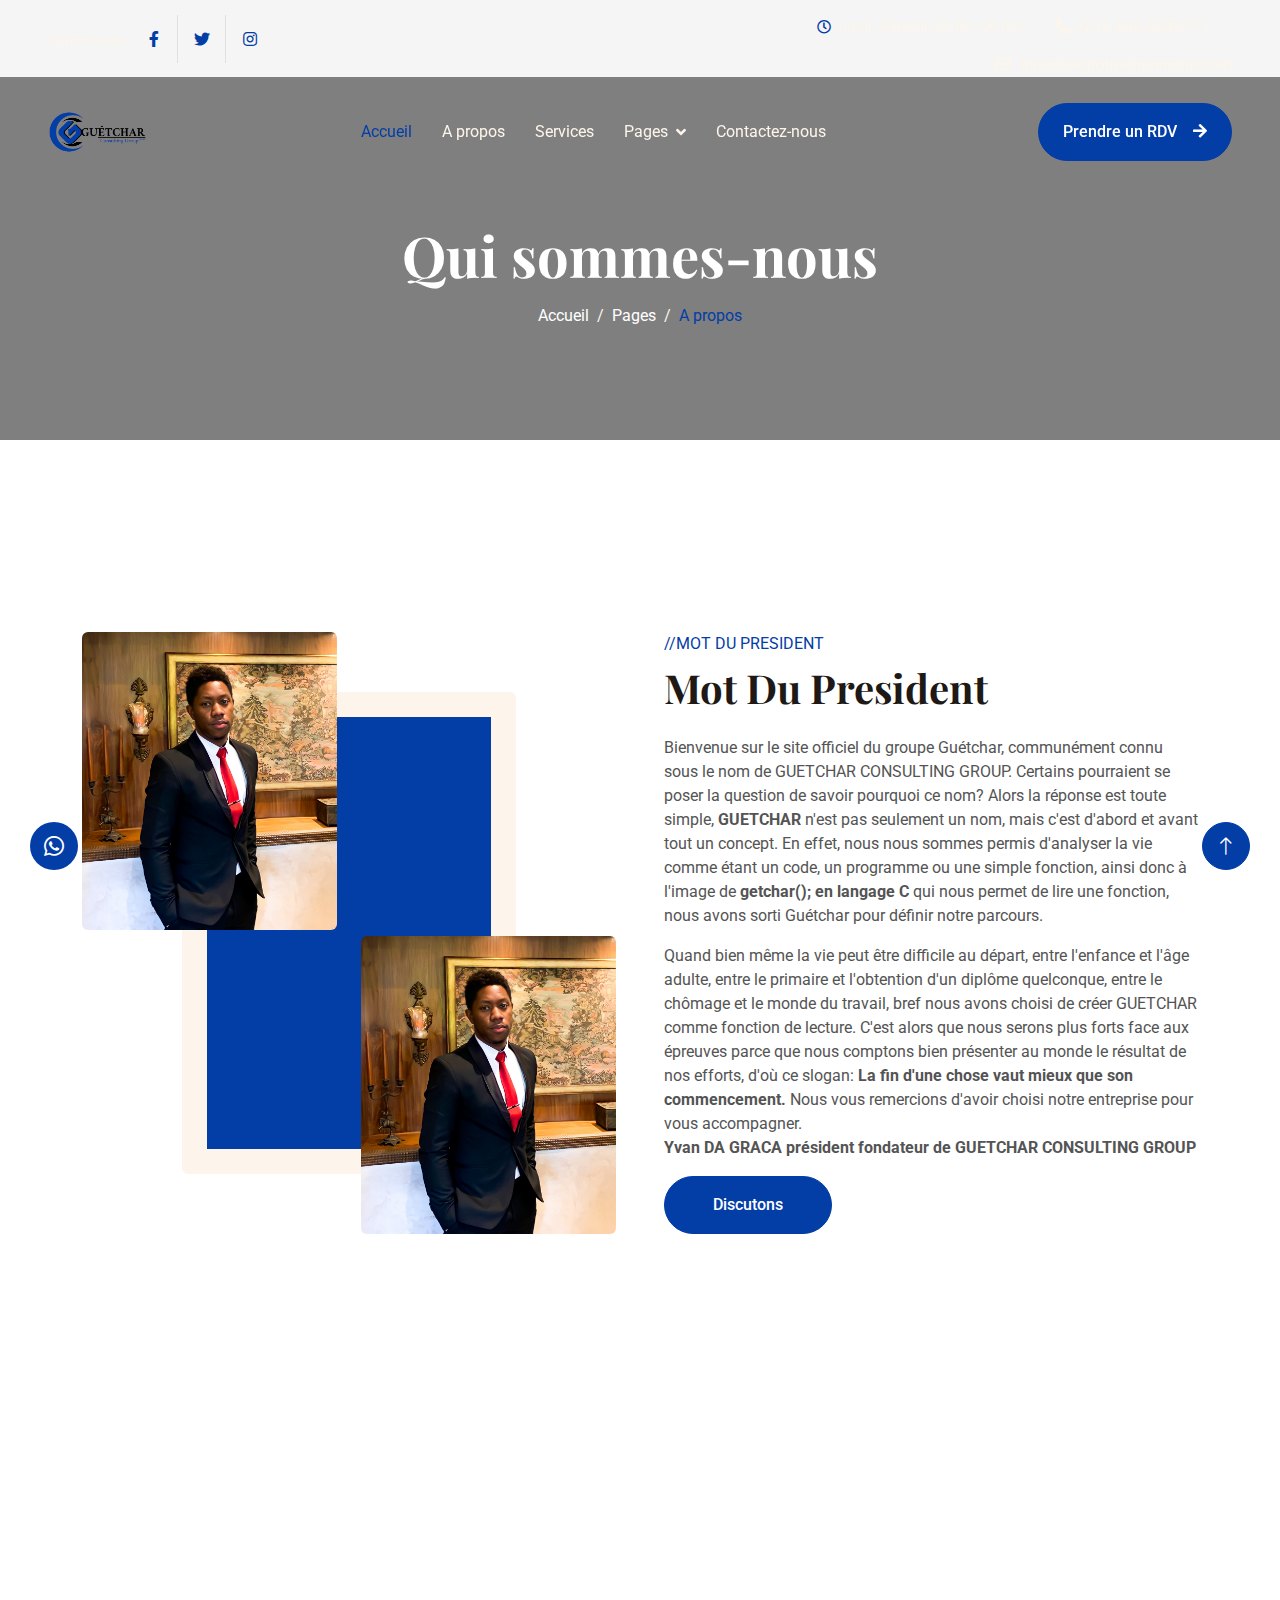
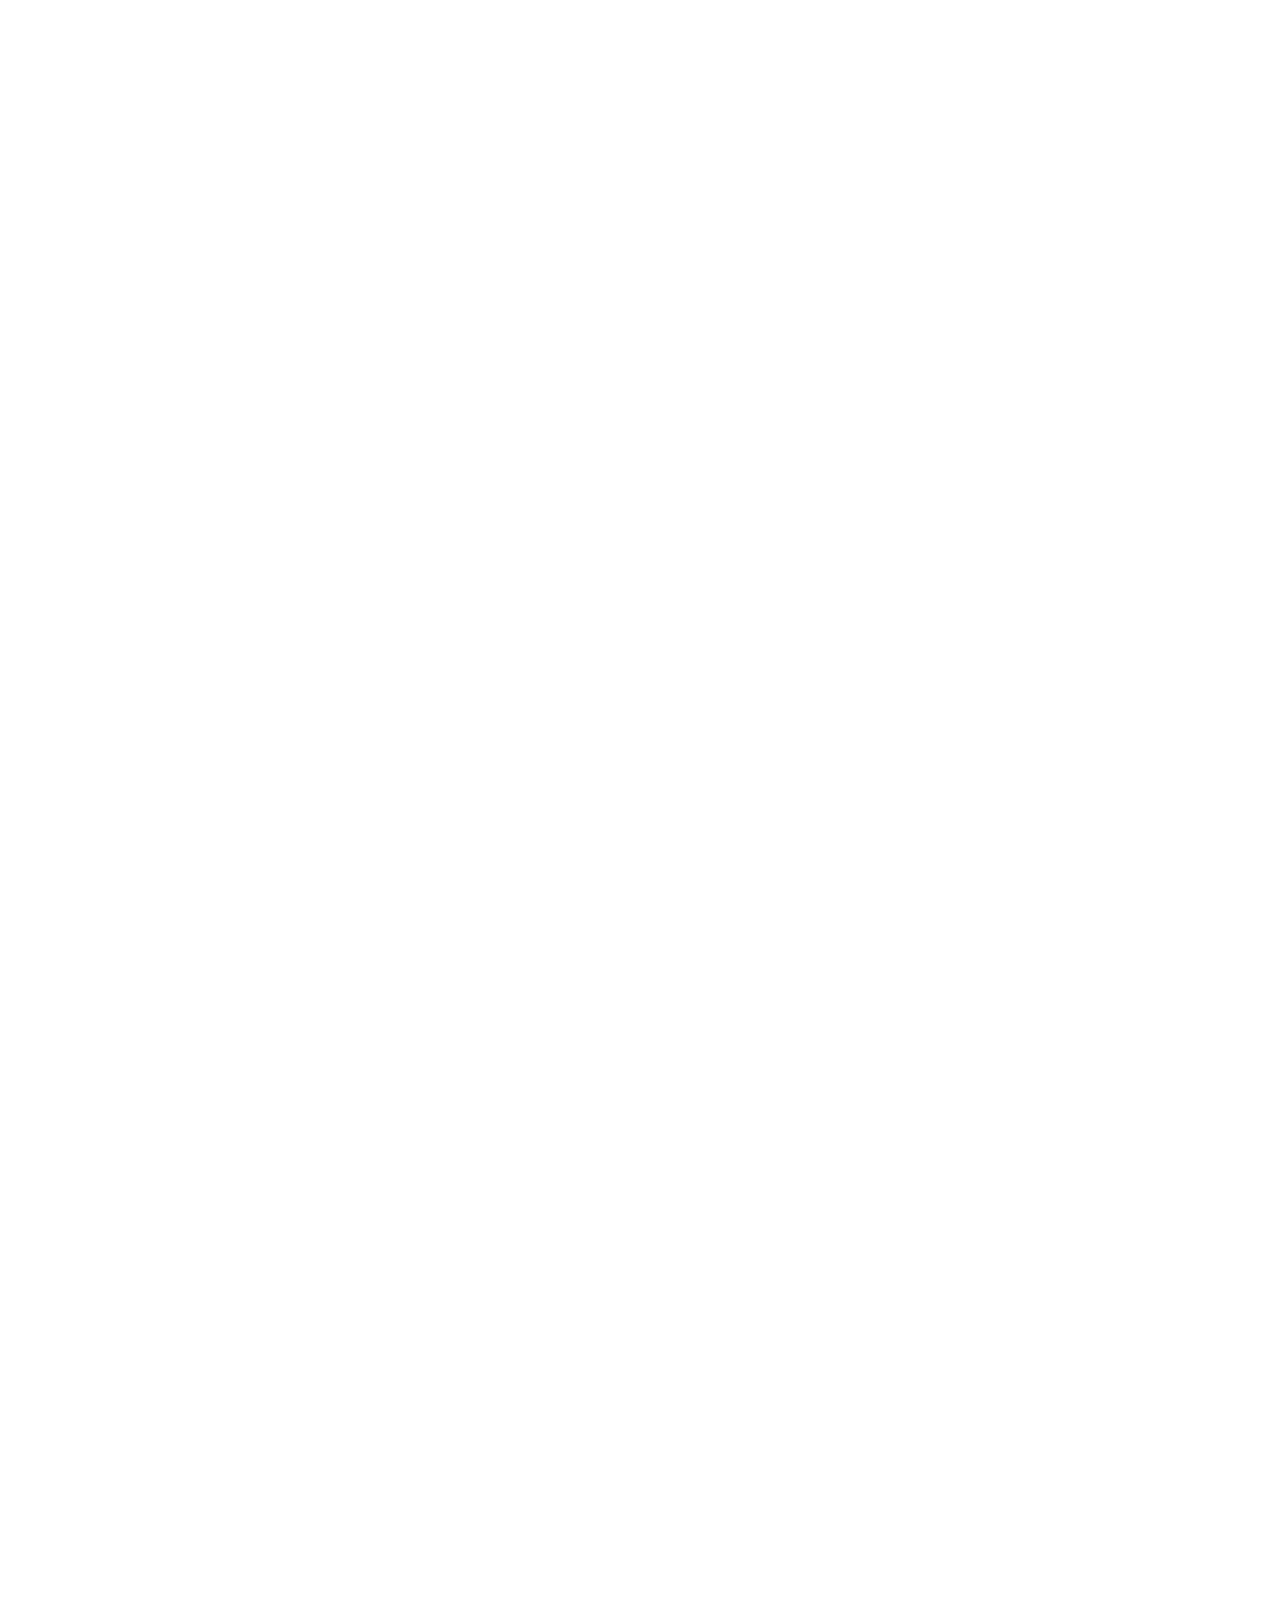
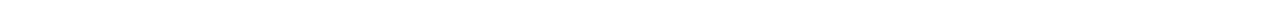
==== about.html @ 026460f1 "modifying11" ====
<!DOCTYPE html>
<html lang="en">

<head>
    <meta charset="utf-8">
    <title>Guétchar Consulting Group</title>
    <meta content="width=device-width, initial-scale=1.0" name="viewport">
    <meta content="Guétchar Consulting Group" name="keywords">
    <meta content="Guétchar Consulting Group" name="description">

    <!-- Favicon -->
    <link href="img/favicon.png" rel="icon">

    <!-- Google Web Fonts -->
    <link rel="preconnect" href="https://fonts.googleapis.com">
    <link rel="preconnect" href="https://fonts.gstatic.com" crossorigin>
    <link
        href="https://fonts.googleapis.com/css2?family=Roboto:wght@400;500&family=Playfair+Display:wght@600;700&display=swap"
        rel="stylesheet">

    <!-- Icon Font Stylesheet -->
    <link href="https://cdnjs.cloudflare.com/ajax/libs/font-awesome/5.10.0/css/all.min.css" rel="stylesheet">
    <link href="https://cdn.jsdelivr.net/npm/bootstrap-icons@1.4.1/font/bootstrap-icons.css" rel="stylesheet">

    <!-- Libraries Stylesheet -->
    <link href="lib/animate/animate.min.css" rel="stylesheet">
    <link href="lib/owlcarousel/assets/owl.carousel.min.css" rel="stylesheet">

    <!-- Customized Bootstrap Stylesheet -->
    <link href="css/bootstrap.min.css" rel="stylesheet">

    <!-- Template Stylesheet -->
    <link href="css/style.css" rel="stylesheet">
</head>

<body>

    <!-- Spinner Start -->
    <div id="spinner"
        class="show bg-white position-fixed translate-middle w-100 vh-100 top-50 start-50 d-flex align-items-center justify-content-center">
        <div class="spinner-grow text-primary" role="status"></div>
    </div>
    <!-- Spinner End -->


    <!-- Topbar Start -->
    <div class="container-fluid top-bar bg-dark text-light px-0 wow fadeIn" data-wow-delay="0.1s">
        <div class="row gx-0 align-items-center d-none d-lg-flex">

            <div class="col-lg-5 px-5 text-start">
                <small>Suivez-nous:</small>
                <div class="h-100 d-inline-flex align-items-center">
                    <a class="btn-lg-square text-primary border-end rounded-0" href=""><i
                            class="fab fa-facebook-f"></i></a>
                    <a class="btn-lg-square text-primary border-end rounded-0" href=""><i
                            class="fab fa-twitter"></i></a>
                    <a class="btn-lg-square text-primary pe-0" href=""><i class="fab fa-instagram"></i></a>
                </div>
            </div>

            <div class="col-lg-7 px-5 text-end">
                <div class="h-100 d-inline-flex align-items-center py-3 me-4">
                    <small class="far fa-clock text-primary me-1 text-light "></small>
                    <small class="me-1">Lundi - Samedi : 06.00 - 00.00 |</small>
                </div>

                <div class="h-100 d-inline-flex align-items-center me-4">
                    <a class="text-light text-decoration-none" href="tel:+212
                    660-523877 "><i class="fa fa-phone-alt me-1"></i>+212
                        660-523877 |</a>
                </div>
                <div class="h-100 d-inline-flex align-items-center">
                    <a class="text-light text-decoration-none"
                        href="mailto:guetchargroup@guetchar.com?subject =Demande d'info"><i
                            class="far fa-envelope me-2"></i>guetchargroup@guetchar.com</a>
                </div>
            </div>
        </div>
    </div>
    <!-- Topbar End -->


    <!-- Navbar Start -->
    <nav class="navbar navbar-expand-lg navbar-light fixed-top py-lg-0 px-lg-5 wow fadeIn" data-wow-delay="0.1s">
        <a href="index.html" class="navbar-brand ms-4 ms-lg-0">
            <img src="img/logo.png" alt="" width="100" height="100">
        </a>
        <button type="button" class="navbar-toggler me-4 navbar-toggler-dark" data-bs-toggle="collapse"
            data-bs-target="#navbarCollapse">
            <span class="navbar-toggler-icon  navbar-toggler-icon-dark">
                <svg xmlns="http://www.w3.org/2000/svg" fill="none" viewBox="0 0 24 24" stroke-width="1.5"
                    stroke="currentColor" class="w-6 h-6 text-white">
                    <path stroke-linecap="round" stroke-linejoin="round"
                        d="M3.75 6.75h16.5M3.75 12h16.5m-16.5 5.25h16.5" />
                </svg>

            </span>
        </button>
        <div class="collapse navbar-collapse" id="navbarCollapse">
            <div class="navbar-nav mx-auto p-4 p-lg-0">
                <a href="index.html" class="nav-item nav-link active">Accueil</a>
                <a href="about.html" class="nav-item nav-link">A propos</a>
                <a href="service.html" class="nav-item nav-link">Services</a>
                <div class="nav-item dropdown">
                    <a href="#" class="nav-link dropdown-toggle" data-bs-toggle="dropdown">Pages</a>
                    <div class="dropdown-menu m-0">
                        <a href="team.html" class="dropdown-item">Notre Equipe</a>
                        <a href="testimonial.html" class="dropdown-item">Temoignages</a>
                    </div>
                </div>
                <a href="contact.html" class="nav-item nav-link">Contactez-nous</a>
            </div>
            <div class=" d-none d-lg-flex">
                <div class="ps-3">
                    <a href="" class="btn btn-primary py-3 px-lg-4 rounded-pill d-none d-lg-block">Prendre un RDV<i
                            class="fa fa-arrow-right ms-3"></i></a>
                </div>
            </div>
        </div>
    </nav>
    <!-- Navbar End -->

    <a href="#" class="btn btn-lg btn-primary btn-lg-square rounded-circle  messagebtn "><i
            class="bi bi-whatsapp"></i></a>


    <!-- Page Header Start -->
    <div class="container-fluid page-header py-6 wow fadeIn" data-wow-delay="0.1s">
        <div class="container text-center pt-5 pb-3">
            <h1 class="display-4 text-white animated slideInDown mb-3">Qui sommes-nous</h1>
            <nav aria-label="breadcrumb animated slideInDown">
                <ol class="breadcrumb justify-content-center mb-0">
                    <li class="breadcrumb-item"><a class="text-white" href="#">Accueil</a></li>
                    <li class="breadcrumb-item"><a class="text-white" href="#">Pages</a></li>
                    <li class="breadcrumb-item text-primary active" aria-current="page">A propos</li>
                </ol>
            </nav>
        </div>
    </div>
    <!-- Page Header End -->



    <!-- About Start -->
    <div class="container-xxl py-6">
        <div class="container">
            <div class="row g-5">
                <div class="col-lg-6 wow fadeInUp" data-wow-delay="0.1s">
                    <div class="row img-twice position-relative h-100">
                        <div class="col-6">
                            <img class="img-fluid rounded" src="img/President.png" alt="">
                        </div>
                        <div class="col-6 align-self-end">
                            <img class="img-fluid rounded" src="img/President.png" alt="">
                        </div>
                    </div>
                </div>
                <div class="col-lg-6 wow fadeInUp " data-wow-delay="0.5s">
                    <div class="h-100">
                        <p class="text-primary text-uppercase mb-2">//Mot Du President</p>
                        <h1 class="display-6 mb-4">Mot Du President</h1>
                        <p>
                            Bienvenue sur le site officiel du groupe Guétchar, communément connu sous le nom de GUETCHAR
                            CONSULTING GROUP.

                            Certains pourraient se poser la question de savoir pourquoi ce nom?

                            Alors la réponse est toute simple, <strong>GUETCHAR</strong> n'est pas seulement un nom,
                            mais c'est d'abord
                            et avant tout un concept. En effet, nous nous sommes permis d'analyser la vie comme étant un
                            code, un programme ou une simple fonction, ainsi donc à l'image de <strong> getchar(); en
                                langage C</strong>
                            qui nous permet de lire une fonction, nous avons sorti Guétchar pour définir notre parcours.
                        </p>
                        <p>
                            Quand bien même la vie peut être difficile au départ, entre l'enfance et l'âge adulte, entre
                            le primaire et l'obtention d'un diplôme quelconque, entre le chômage et le monde du travail,
                            bref nous avons choisi de créer GUETCHAR comme fonction de lecture. C'est alors que nous
                            serons plus forts face aux épreuves parce que nous comptons bien présenter au monde le
                            résultat de nos efforts, d'où ce slogan:

                            <strong>La fin d'une chose vaut mieux que son commencement.</strong>

                            Nous vous remercions d'avoir choisi notre entreprise pour vous accompagner. <br>

                            <strong> Yvan DA GRACA président fondateur de GUETCHAR CONSULTING GROUP</strong>
                        </p>
                        <a class="btn btn-primary rounded-pill py-3 px-5" href="">Discutons</a>
                    </div>

                </div>
            </div>
        </div>
    </div>
    </div>
    <!-- About End -->

    <!-- About Start -->
    <div class="container-xxl py-6">
        <div class="container">
            <div class="row g-5">

                <div class="col-lg-6 wow fadeInUp" data-wow-delay="0.5s">
                    <div class="h-100">
                        <p class="text-primary text-uppercase mb-2">// Qui sommes-nous</p>
                        <h1 class="display-6 mb-4">Qui sommes-nous?</h1>
                        <p>
                            Le Groupe GUETCHAR est une société multi service. Avec une organisation rigoureuse et
                            parfaitement coordonnée, il met un ensemble de domaines en relation dans le but de
                            satisfaire le plus grand nombre. Cette Holding, vous propose trois principales branches
                            notamment: l'éducation, le multi média et le e-commerce.
                        </p>
                        <p>
                            Vous découvrirez donc au travers de ce site internet, L'Etudiant Consulting, Guétchar Prod
                            et Guétchar Online. Ce sont ces trois structures qui, actuellement forment GUETCHAR GROUP.
                        </p>

                        <a class="btn btn-primary rounded-pill py-3 px-5" href="">Discutons</a>
                    </div>
                </div>

                <div class="col-lg-6 wow fadeInUp" data-wow-delay="0.1s">
                    <div class="row img-twice position-relative h-100">
                        <div class="col-6">
                            <img class="img-fluid rounded" src="img/about_poster.jpg" alt="">
                        </div>
                        <div class="col-6 align-self-end">
                            <img class="img-fluid rounded" src="img/about_poster.jpg" alt="">
                        </div>
                    </div>
                </div>
            </div>
        </div>
    </div>
    <!-- About End -->



    <!-- Team Start -->
    <div class="container-xxl py-6">
        <div class="container">
            <div class="text-center mx-auto mb-5 wow fadeInUp" data-wow-delay="0.1s" style="max-width: 500px;">
                <p class="text-primary text-uppercase mb-2">// Notre Equipe</p>
                <h1 class="display-6 mb-4">We're Super Professional At Our Skills</h1>
            </div>
            <div class="row g-4">
                <div class="col-lg-3 col-md-6 wow fadeInUp" data-wow-delay="0.1s">
                    <div class="team-item text-center rounded overflow-hidden">
                        <img class="img-fluid" src="img/team-1.jpg" alt="">
                        <div class="team-text">
                            <div class="team-title">
                                <h5>Yvan DA GRACA</h5>
                                <span>President</span>
                            </div>
                            <div class="team-social">
                                <a class="btn btn-square btn-light rounded-circle" href=""><i
                                        class="fab fa-facebook-f"></i></a>
                                <a class="btn btn-square btn-light rounded-circle" href=""><i
                                        class="fab fa-twitter"></i></a>
                                <a class="btn btn-square btn-light rounded-circle" href=""><i
                                        class="fab fa-instagram"></i></a>
                            </div>
                        </div>
                    </div>
                </div>
                <div class="col-lg-3 col-md-6 wow fadeInUp" data-wow-delay="0.3s">
                    <div class="team-item text-center rounded overflow-hidden">
                        <img class="img-fluid" src="img/team-2.jpg" alt="">
                        <div class="team-text">
                            <div class="team-title">
                                <h5>Fran BECCA</h5>
                                <span>Designation</span>
                            </div>
                            <div class="team-social">
                                <a class="btn btn-square btn-light rounded-circle" href=""><i
                                        class="fab fa-facebook-f"></i></a>
                                <a class="btn btn-square btn-light rounded-circle" href=""><i
                                        class="fab fa-twitter"></i></a>
                                <a class="btn btn-square btn-light rounded-circle" href=""><i
                                        class="fab fa-instagram"></i></a>
                            </div>
                        </div>
                    </div>
                </div>
                <div class="col-lg-3 col-md-6 wow fadeInUp" data-wow-delay="0.5s">
                    <div class="team-item text-center rounded overflow-hidden">
                        <img class="img-fluid" src="img/team-3.jpg" alt="">
                        <div class="team-text">
                            <div class="team-title">
                                <h5>Fael Obouka</h5>
                                <span>Designation</span>
                            </div>
                            <div class="team-social">
                                <a class="btn btn-square btn-light rounded-circle" href=""><i
                                        class="fab fa-facebook-f"></i></a>
                                <a class="btn btn-square btn-light rounded-circle" href=""><i
                                        class="fab fa-twitter"></i></a>
                                <a class="btn btn-square btn-light rounded-circle" href=""><i
                                        class="fab fa-instagram"></i></a>
                            </div>
                        </div>
                    </div>
                </div>
                <div class="col-lg-3 col-md-6 wow fadeInUp" data-wow-delay="0.7s">
                    <div class="team-item text-center rounded overflow-hidden">
                        <img class="img-fluid" src="img/team-4.jpg" alt="">
                        <div class="team-text">
                            <div class="team-title">
                                <h5>Yolande DA GRACA</h5>
                                <span>Designation</span>
                            </div>
                            <div class="team-social">
                                <a class="btn btn-square btn-light rounded-circle" href=""><i
                                        class="fab fa-facebook-f"></i></a>
                                <a class="btn btn-square btn-light rounded-circle" href=""><i
                                        class="fab fa-twitter"></i></a>
                                <a class="btn btn-square btn-light rounded-circle" href=""><i
                                        class="fab fa-instagram"></i></a>
                            </div>
                        </div>
                    </div>
                </div>
            </div>
        </div>
    </div>
    <!-- Team End -->





    <!-- Footer Start -->
    <div class="container-fluid bg-secondary text-light footer my-6 mb-0 py-5 wow fadeIn" data-wow-delay="0.1s">
        <div class="container py-5">
            <div class="row g-5">
                <div class="col-lg-4 col-md-6">
                    <h4 class="text-light mb-4">Adresse Du Bureau</h4>
                    <p class="mb-2"><i class="fa fa-map-marker-alt me-3"></i>N°42 6EME ETG BUREAUX ACHRAF AV ABDELKRIM
                        BENJELLOUN ,FES 30000, MAROC
                    </p>
                    <p class="mb-2"><i class="fa fa-phone-alt me-3"></i>+212
                        660-523877 </p>
                    <p class="mb-2"><i class="fa fa-envelope me-3"></i>guetchargroup@guetchar.com</p>
                    <div class="d-flex pt-2">
                        <a class="btn btn-square btn-outline-light rounded-circle me-1"
                            href="https://twitter.com/GuetcharGroup"><i class="fab fa-twitter"></i></a>
                        <a class="btn btn-square btn-outline-light rounded-circle me-1"
                            href="https://www.facebook.com/LEtudiant.Consulting"><i class="fab fa-facebook-f"></i></a>
                        <a class="btn btn-square btn-outline-light rounded-circle me-1" href=""><i
                                class="fab fab fa-instagram"></i></a>
                    </div>
                </div>
                <div class="col-lg-3 col-md-6">
                    <h4 class="text-light mb-4">ACCES RAPIDE</h4>
                    <a class="btn btn-link" href="about.html">Qui sommes-nous?</a>
                    <a class="btn btn-link" href="">Nos Services</a>
                    <a class="btn btn-link" href="">Terms & Condition</a>
                    <a class="btn btn-link" href="">Support</a>
                </div>

                <div class="col-lg-5 col-md-6">
                    <h4 class="text-light mb-4">Localisation</h4>
                    <iframe
                        src="https://www.google.com/maps/embed?pb=!1m14!1m8!1m3!1d13224.679544264092!2d-5.0049212!3d34.039513!3m2!1i1024!2i768!4f13.1!3m3!1m2!1s0x0%3A0xc799c8417635aa17!2sGUETCHAR%20CONSULTING%20GROUP!5e0!3m2!1sen!2sfr!4v1667337904764!5m2!1sen!2sfr"
                        width="320" height="170" style="border:0;" allowfullscreen="" loading="lazy"
                        referrerpolicy="no-referrer-when-downgrade"></iframe>

                </div>
            </div>
        </div>
    </div>
    <!-- Footer End -->



    <!-- Copyright Start -->
    <div class="container-fluid copyright text-light py-4 wow fadeIn" data-wow-delay="0.1s">
        <div class="container">
            <div class="row">
                <div class="col-md-6 text-center text-md-start mb-3 mb-md-0">
                    &copy; <a href="#">Guetchar.com</a>, All Right Reserved.
                </div>
                <div class="col-md-6 text-center text-md-end">

                    Designed By <a href="https://wa.me/212627694932">Sam</a>

                </div>
            </div>
        </div>
    </div>
    <!-- Copyright End -->




    <!-- Back to Top -->
    <a href="#" class="btn btn-lg btn-primary btn-lg-square rounded-circle back-to-top"><i
            class="bi bi-arrow-up"></i></a>


    <!-- JavaScript Libraries -->
    <script src="https://code.jquery.com/jquery-3.4.1.min.js"></script>
    <script src="https://cdn.jsdelivr.net/npm/bootstrap@5.0.0/dist/js/bootstrap.bundle.min.js"></script>
    <script src="lib/wow/wow.min.js"></script>
    <script src="lib/easing/easing.min.js"></script>
    <script src="lib/waypoints/waypoints.min.js"></script>
    <script src="lib/counterup/counterup.min.js"></script>
    <script src="lib/owlcarousel/owl.carousel.min.js"></script>

    <!-- Template Javascript -->
    <script src="js/main.js"></script>
</body>

</html>
---- css/style.css ----
/********** Template CSS **********/
:root {
    --primary: #033da6;
    --secondary: #1E1916;;
    --light: #FDF5EB;
    --dark: #545454;
}

h4,
h5,
h6,
.h4,
.h5,
.h6 {
    font-weight: 600 !important;
}

.py-6 {
    padding-top: 6rem;
    padding-bottom: 6rem;
}

.my-6 {
    margin-top: 6rem;
    margin-bottom: 6rem;
}

.back-to-top {
    position: fixed;
    display: none;
    right: 30px;
    bottom: 30px;
    z-index: 99;
}


.messagebtn {
    position: fixed;
    display: none;
    left: 30px;
    bottom: 30px;
    z-index: 99;
    background-color: #25D366;
    border: #FDF5EB;
}



/*** Spinner ***/
#spinner {
    opacity: 0;
    visibility: hidden;
    transition: opacity .5s ease-out, visibility 0s linear .5s;
    z-index: 99999;
}

#spinner.show {
    transition: opacity .5s ease-out, visibility 0s linear 0s;
    visibility: visible;
    opacity: 1;
}


/*** Button ***/
.btn {
    font-weight: 500;
    transition: .5s;
}

.btn.btn-primary {
    color: #FFFFFF;
}

.btn-primary
 {
    color: #000;
    background-color: #033da6;
    border-color: #033da6;
}

.text-primary {
    color: #033da6 !important;
}


.bg-primary {
    background-color: #033da6 !important;
}


.btn-square {
    width: 38px;
    height: 38px;
}

.btn-sm-square {
    width: 32px;
    height: 32px;
}

.btn-lg-square {
    width: 48px;
    height: 48px;
}

.btn-square,
.btn-sm-square,
.btn-lg-square {
    padding: 0;
    display: flex;
    align-items: center;
    justify-content: center;
    font-weight: normal;
}


/*** Navbar ***/
.navbar .dropdown-toggle::after {
    border: none;
    content: "\f107";
    font-family: "Font Awesome 5 Free";
    font-weight: 900;
    vertical-align: middle;
    margin-left: 8px;
}

.navbar .navbar-nav .nav-link {
    padding: 35px 15px;
    color: var(--light);
    outline: none;
}

.navbar .navbar-nav .nav-link:hover,
.navbar .navbar-nav .nav-link.active {
    color: var(--primary);
}

.navbar.fixed-top {
    transition: .5s;
}

@media (max-width: 991.98px) {
    .navbar .navbar-nav {
        margin-top: 10px;
        border-top: 1px solid rgba(255, 255, 255, .3);
        background: var(--dark);
    }

    .navbar .navbar-nav .nav-link {
        padding: 10px 0;
    }
}

@media (min-width: 992px) {
    .navbar .nav-item .dropdown-menu {
        display: block;
        visibility: hidden;
        top: 100%;
        transform: rotateX(-75deg);
        transform-origin: 0% 0%;
        transition: .5s;
        opacity: 0;
    }

    .navbar .nav-item:hover .dropdown-menu {
        transform: rotateX(0deg);
        visibility: visible;
        transition: .5s;
        opacity: 1;
    }
}

.bg-dark {
    background-color: whitesmoke !important;
}


.bg-secondary {
    background-color:#1E1916  !important;
}


/*** Header ***/
.header-carousel .owl-carousel-inner {
    position: absolute;
    width: 100%;
    height: 100%;
    top: 0;
    left: 0;
    display: flex;
    align-items: center;
    background: rgba(0, 0, 0, .5);
}

@media (max-width: 768px) {
    .header-carousel .owl-carousel-item {
        position: relative;
        min-height: 600px;
    }

    .header-carousel .owl-carousel-item img {
        position: absolute;
        width: 100%;
        height: 100%;
        object-fit: cover;
    }

    .header-carousel .owl-carousel-item p {
        font-size: 16px !important;
    }
}

.header-carousel .owl-nav {
    position: relative;
    width: 80px;
    height: 80px;
    margin: -40px auto 0 auto;
    display: flex;
    justify-content: center;
    align-items: center;
}

.header-carousel .owl-nav::before {
    position: absolute;
    content: "";
    width: 100%;
    height: 100%;
    top: 0;
    left: 0;
    background: #FFFFFF;
    transform: rotate(45deg);
}

.header-carousel .owl-nav .owl-prev,
.header-carousel .owl-nav .owl-next {
    position: relative;
    font-size: 40px;
    color: var(--primary);
    transition: .5s;
    z-index: 1;
}

.header-carousel .owl-nav .owl-prev:hover,
.header-carousel .owl-nav .owl-next:hover {
    color: var(--dark);
}

.page-header {
    margin-bottom: 6rem;
    background: linear-gradient(rgba(0, 0, 0, .5), rgba(0, 0, 0, .5)), url(img/1.jpg) center center no-repeat;
    background-size: cover;
}

.breadcrumb-item+.breadcrumb-item::before {
    color: var(--light);
}


/*** Product/Entreprise ***/
.product-item {
    transition: .5s;
}

.product-item:hover {
    background: var(--primary) !important;
}

.product-item:hover * {
    color: var(--light);
}

.product-item:hover .border-primary {
    border-color: var(--light) !important;
}

.product-item .product-overlay {
    position: absolute;
    width: 100%;
    height: 0;
    top: 0;
    left: 0;
    display: flex;
    align-items: center;
    justify-content: center;
    background: rgba(0, 0, 0, .5);
    overflow: hidden;
    opacity: 0;
    transition: .5s;
}

.product-item:hover .product-overlay {
    height: 100%;
    opacity: 1;
}



/*** Facts ***/
.fact-item {
    transition: .5s;
}

.fact-item:hover {
    margin-top: -10px;
    background: #FFFFFF !important;
    box-shadow: 0 0 45px rgba(0, 0, 0, .07);
}


/*** About ***/
.img-twice::before {
    position: absolute;
    content: "";
    width: 60%;
    height: 80%;
    top: 10%;
    left: 20%;
    background: var(--primary);
    border: 25px solid var(--light);
    border-radius: 6px;
    z-index: -1;
}


/*** Product ***/
.product-item {
    transition: .5s;
}

.product-item:hover {
    background: var(--primary) !important;
}

.product-item:hover * {
    color: var(--light);
}

.product-item:hover .border-primary {
    border-color: var(--light) !important;
}

.product-item .product-overlay {
    position: absolute;
    width: 100%;
    height: 0;
    top: 0;
    left: 0;
    display: flex;
    align-items: center;
    justify-content: center;
    background: rgba(0, 0, 0, .5);
    overflow: hidden;
    opacity: 0;
    transition: .5s;
}

.product-item:hover .product-overlay {
    height: 100%;
    opacity: 1;
}


/*** Team ***/
.team-item .team-text {
    position: relative;
    height: 100px;
    overflow: hidden;
}

.team-item .team-title {
    position: absolute;
    width: 100%;
    height: 100%;
    top: 0;
    left: 0;
    display: flex;
    flex-direction: column;
    align-items: center;
    justify-content: center;
    background: var(--light);
    transition: .5s;
}

.team-item:hover .team-title {
    top: -100px;
}

.team-item .team-social {
    position: absolute;
    width: 100%;
    height: 100%;
    top: 100px;
    left: 0;
    display: flex;
    align-items: center;
    justify-content: center;
    background: var(--primary);
    transition: .5s;
}

.team-item .team-social .btn {
    margin: 0 3px;
}

.team-item:hover .team-social {
    top: 0;
}


/*** Testimonial ***/
.testimonial-carousel .owl-item .testimonial-item img {
    width: 60px;
    height: 60px;
}

.testimonial-carousel .owl-item .testimonial-item,
.testimonial-carousel .owl-item .testimonial-item * {
    transition: .5s;
}

.testimonial-carousel .owl-item.center .testimonial-item {
    background: var(--primary) !important;
}

.testimonial-carousel .owl-item.center .testimonial-item * {
    color: #FFFFFF !important;
}

.testimonial-carousel .owl-nav {
    margin-top: 30px;
    display: flex;
    justify-content: center;
}

.testimonial-carousel .owl-nav .owl-prev,
.testimonial-carousel .owl-nav .owl-next {
    margin: 0 12px;
    width: 50px;
    height: 50px;
    display: flex;
    align-items: center;
    justify-content: center;
    border-radius: 50px;
    font-size: 22px;
    color: var(--light);
    background: var(--primary);
    transition: .5s;
}

.testimonial-carousel .owl-nav .owl-prev:hover,
.testimonial-carousel .owl-nav .owl-next:hover {
    color: var(--primary);
    background: var(--dark);
}


/*** Footer ***/
.footer .btn.btn-link {
    display: block;
    margin-bottom: 5px;
    padding: 0;
    text-align: left;
    color: var(--light);
    font-weight: normal;
    text-transform: capitalize;
    transition: .3s;
}

.footer .btn.btn-link::before {
    position: relative;
    content: "\f105";
    font-family: "Font Awesome 5 Free";
    font-weight: 900;
    color: var(--light);
    margin-right: 10px;
}

.footer .btn.btn-link:hover {
    color: var(--primary);
    letter-spacing: 1px;
    box-shadow: none;
}

.copyright {
    background: #111111;
}

.copyright a {
    color: var(--primary);
}

.copyright a:hover {
    color: var(--light);
}

/*.navbar-toggler.me-4 {
    margin-right: 2rem !important;
}*/

.navbar-toggler {
    background-color:var(--primary);
  
}
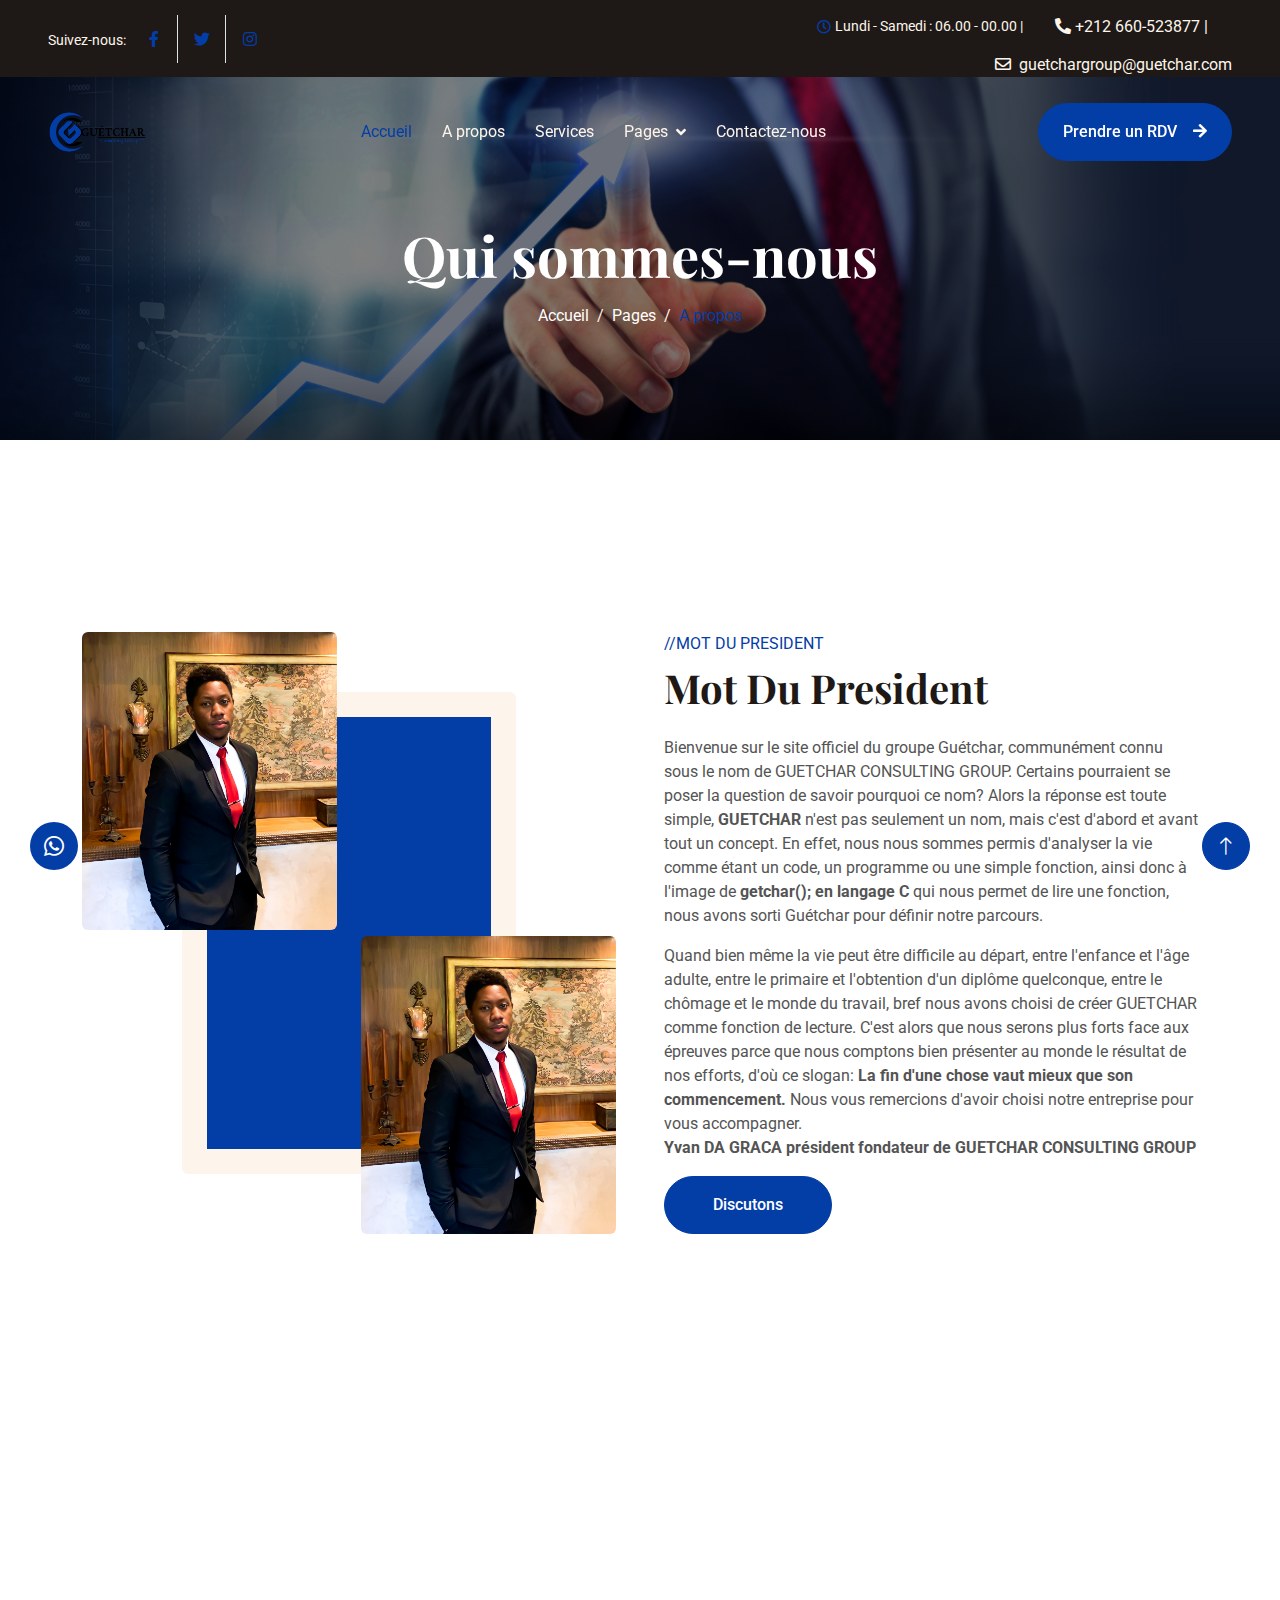
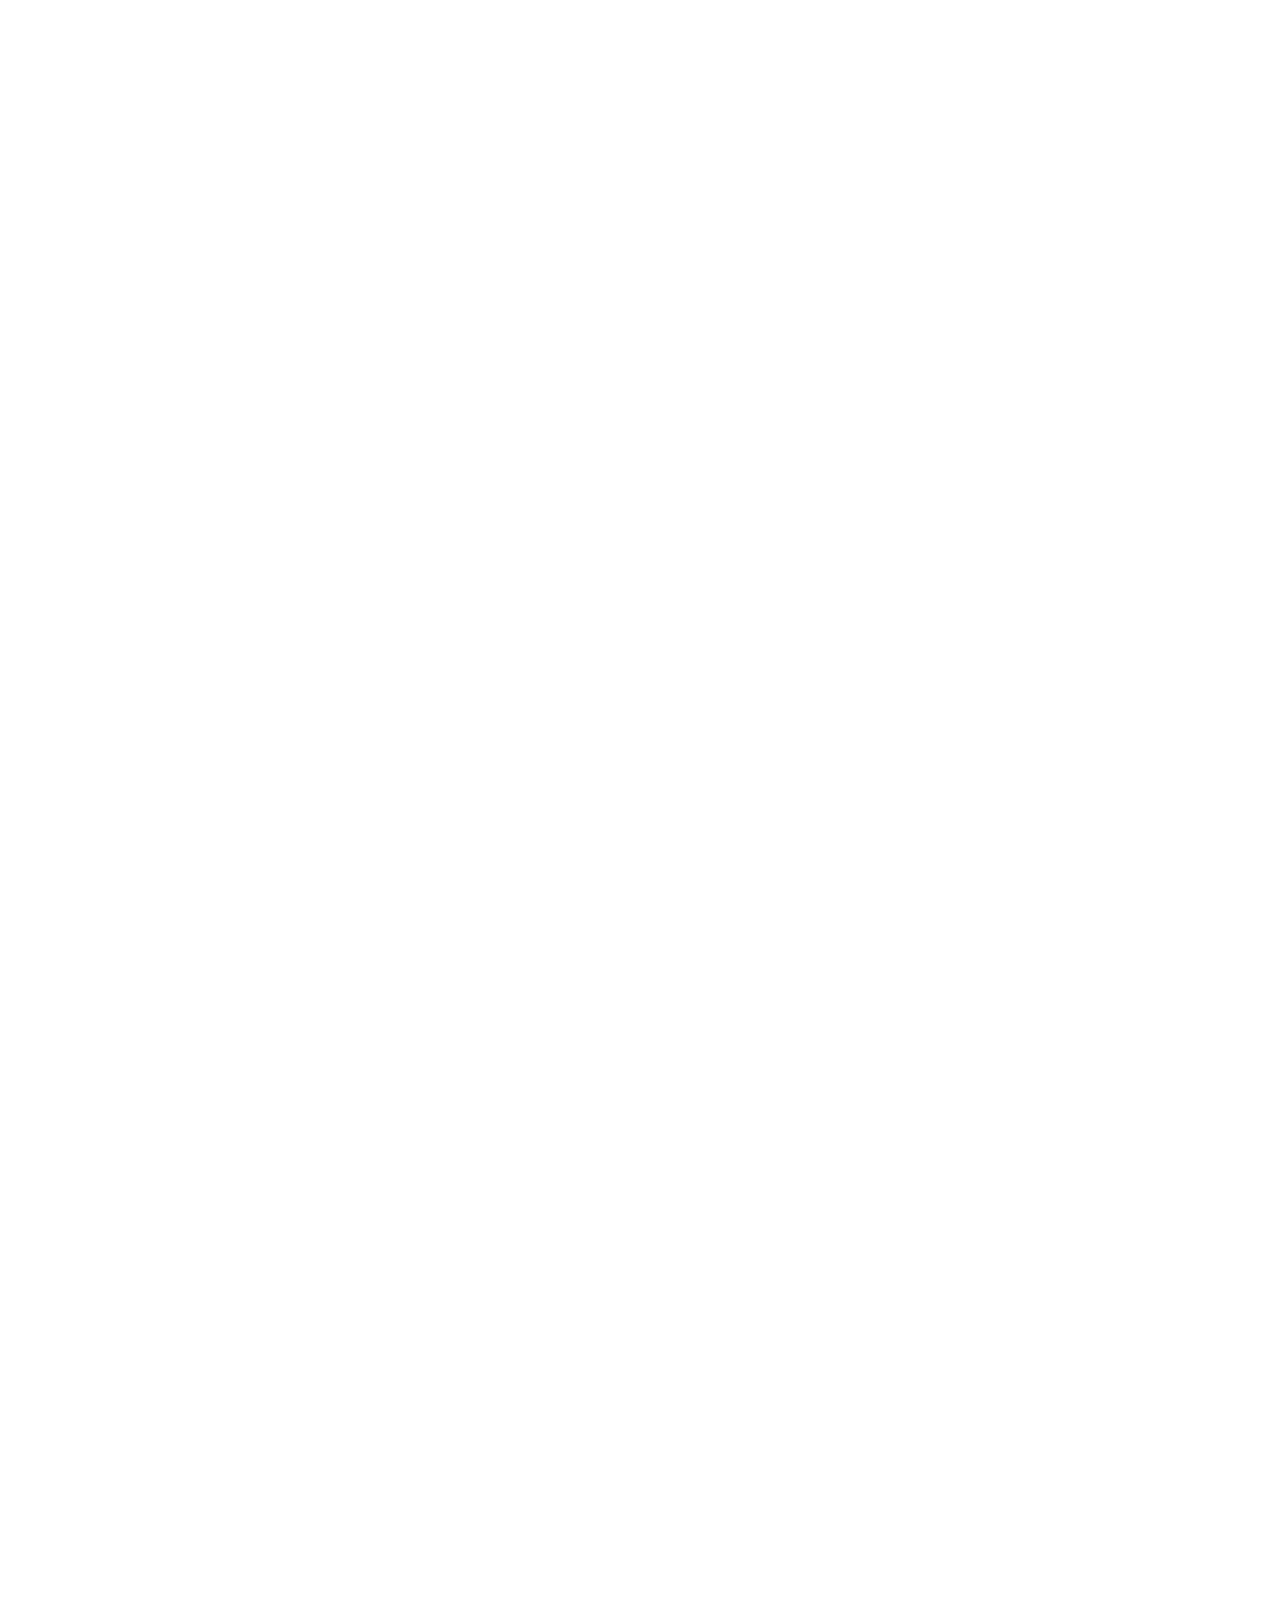
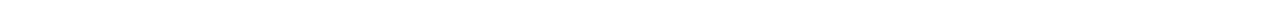
==== commit a4cfdb7b: "modifying nav" ====
--- a/about.html
+++ b/about.html
@@ -44,7 +44,7 @@
 
 
     <!-- Topbar Start -->
-    <div class="container-fluid top-bar bg-dark text-light px-0 wow fadeIn" data-wow-delay="0.1s">
+    <div class="container-fluid top-bar bg-secondary text-light px-0 wow fadeIn" data-wow-delay="0.1s">
         <div class="row gx-0 align-items-center d-none d-lg-flex">
 
             <div class="col-lg-5 px-5 text-start">
--- a/css/style.css
+++ b/css/style.css
@@ -137,18 +137,37 @@
 
 .navbar.fixed-top {
     transition: .5s;
-}
+   
+}
+
+.navbar-dark .navbar-nav .nav-link 
+{
+    font-family: 'Nunito', sans-serif;
+    position: relative;
+    margin-left: 25px;
+    padding: 35px 0;
+    color: #f0f0f0;
+    font-size: 18px;
+    font-weight: 600;
+    outline: none;
+    transition: .5s;
+}
+
+
 
 @media (max-width: 991.98px) {
     .navbar .navbar-nav {
         margin-top: 10px;
         border-top: 1px solid rgba(255, 255, 255, .3);
-        background: var(--dark);
+        background: white;
+      
     }
 
     .navbar .navbar-nav .nav-link {
         padding: 10px 0;
-    }
+        color: #033da6;
+    }
+
 }
 
 @media (min-width: 992px) {
@@ -171,7 +190,8 @@
 }
 
 .bg-dark {
-    background-color: whitesmoke !important;
+   background-color: white !important;
+    color: #000 !important;
 }
 
 
@@ -247,7 +267,7 @@
 
 .page-header {
     margin-bottom: 6rem;
-    background: linear-gradient(rgba(0, 0, 0, .5), rgba(0, 0, 0, .5)), url(img/1.jpg) center center no-repeat;
+    background: linear-gradient(rgba(0, 0, 0, .5), rgba(0, 0, 0, .5)), url(/img/1.jpg) center center no-repeat;
     background-size: cover;
 }
 
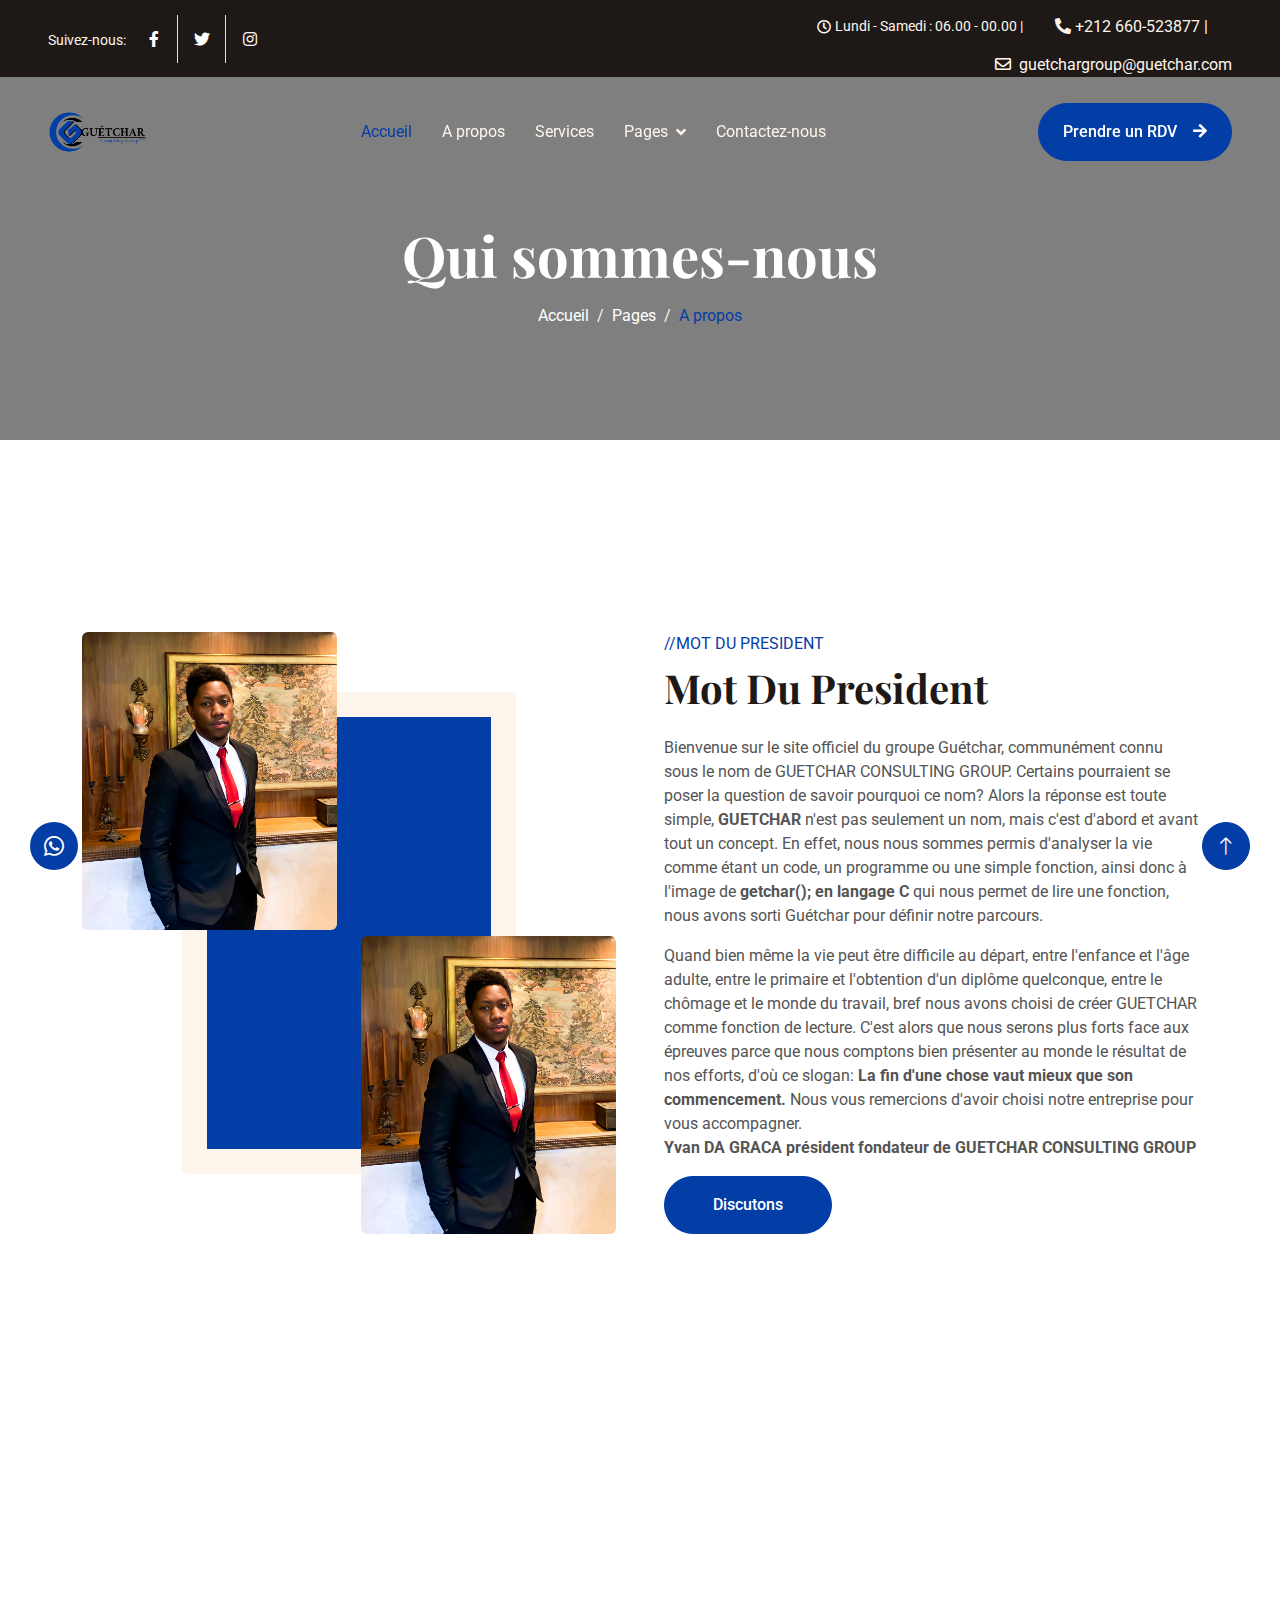
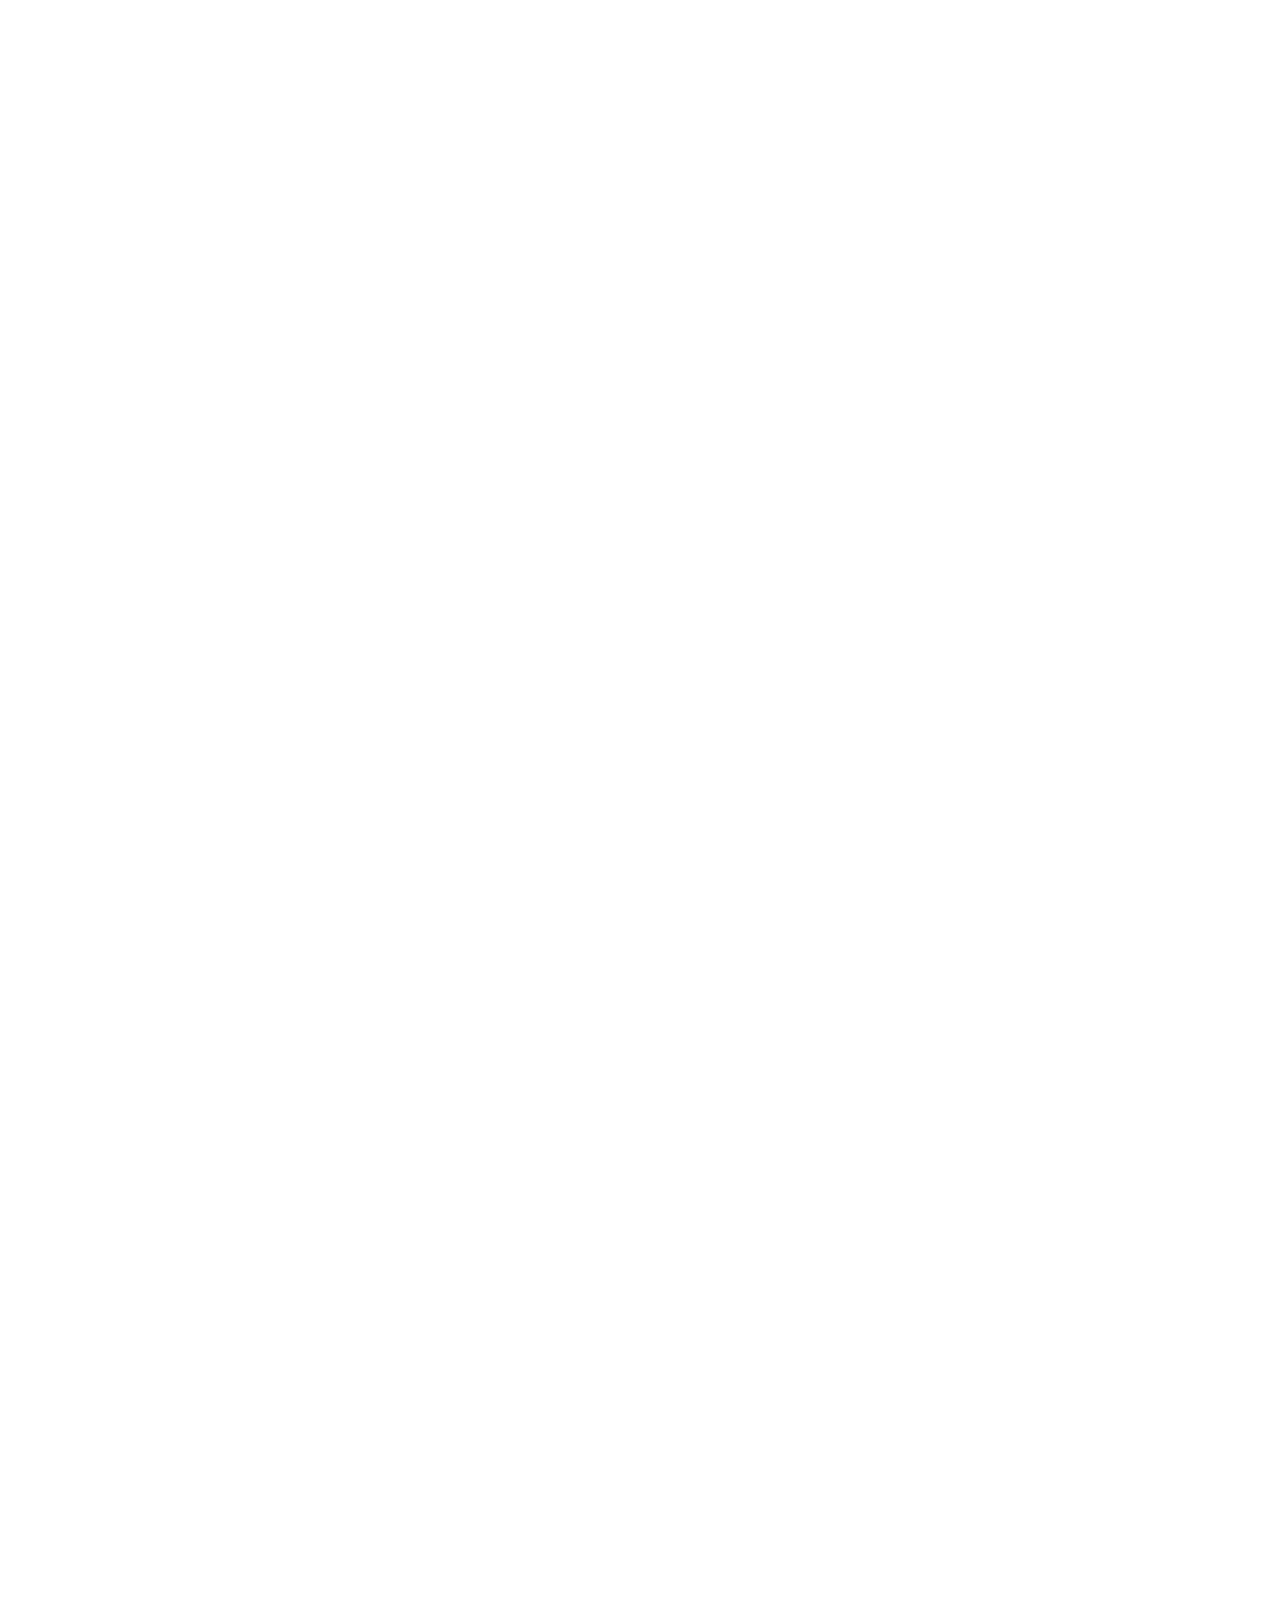
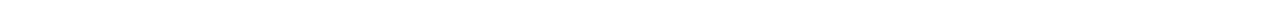
==== commit 6c75ac7f: "done1" ====
--- a/about.html
+++ b/about.html
@@ -50,17 +50,16 @@
             <div class="col-lg-5 px-5 text-start">
                 <small>Suivez-nous:</small>
                 <div class="h-100 d-inline-flex align-items-center">
-                    <a class="btn-lg-square text-primary border-end rounded-0" href=""><i
+                    <a class="btn-lg-square text-white border-end rounded-0" href=""><i
                             class="fab fa-facebook-f"></i></a>
-                    <a class="btn-lg-square text-primary border-end rounded-0" href=""><i
-                            class="fab fa-twitter"></i></a>
-                    <a class="btn-lg-square text-primary pe-0" href=""><i class="fab fa-instagram"></i></a>
+                    <a class="btn-lg-square text-white border-end rounded-0" href=""><i class="fab fa-twitter"></i></a>
+                    <a class="btn-lg-square text-light pe-0" href=""><i class="fab fa-instagram"></i></a>
                 </div>
             </div>
 
             <div class="col-lg-7 px-5 text-end">
                 <div class="h-100 d-inline-flex align-items-center py-3 me-4">
-                    <small class="far fa-clock text-primary me-1 text-light "></small>
+                    <small class="far fa-clock  me-1 text-white "></small>
                     <small class="me-1">Lundi - Samedi : 06.00 - 00.00 |</small>
                 </div>
 
--- a/css/style.css
+++ b/css/style.css
@@ -124,6 +124,8 @@
     margin-left: 8px;
 }
 
+
+
 .navbar .navbar-nav .nav-link {
     padding: 35px 15px;
     color: var(--light);
@@ -132,7 +134,7 @@
 
 .navbar .navbar-nav .nav-link:hover,
 .navbar .navbar-nav .nav-link.active {
-    color: var(--primary);
+    color: var(--primary) !important;
 }
 
 .navbar.fixed-top {
@@ -165,7 +167,7 @@
 
     .navbar .navbar-nav .nav-link {
         padding: 10px 0;
-        color: #033da6;
+        color: #033da6 !important;
     }
 
 }
@@ -267,7 +269,7 @@
 
 .page-header {
     margin-bottom: 6rem;
-    background: linear-gradient(rgba(0, 0, 0, .5), rgba(0, 0, 0, .5)), url(/img/1.jpg) center center no-repeat;
+    background: linear-gradient(rgba(0, 0, 0, .5), rgba(0, 0, 0, .5)), url('img/Banière\ Guétchar\ new\ .svg') center center no-repeat;
     background-size: cover;
 }
 
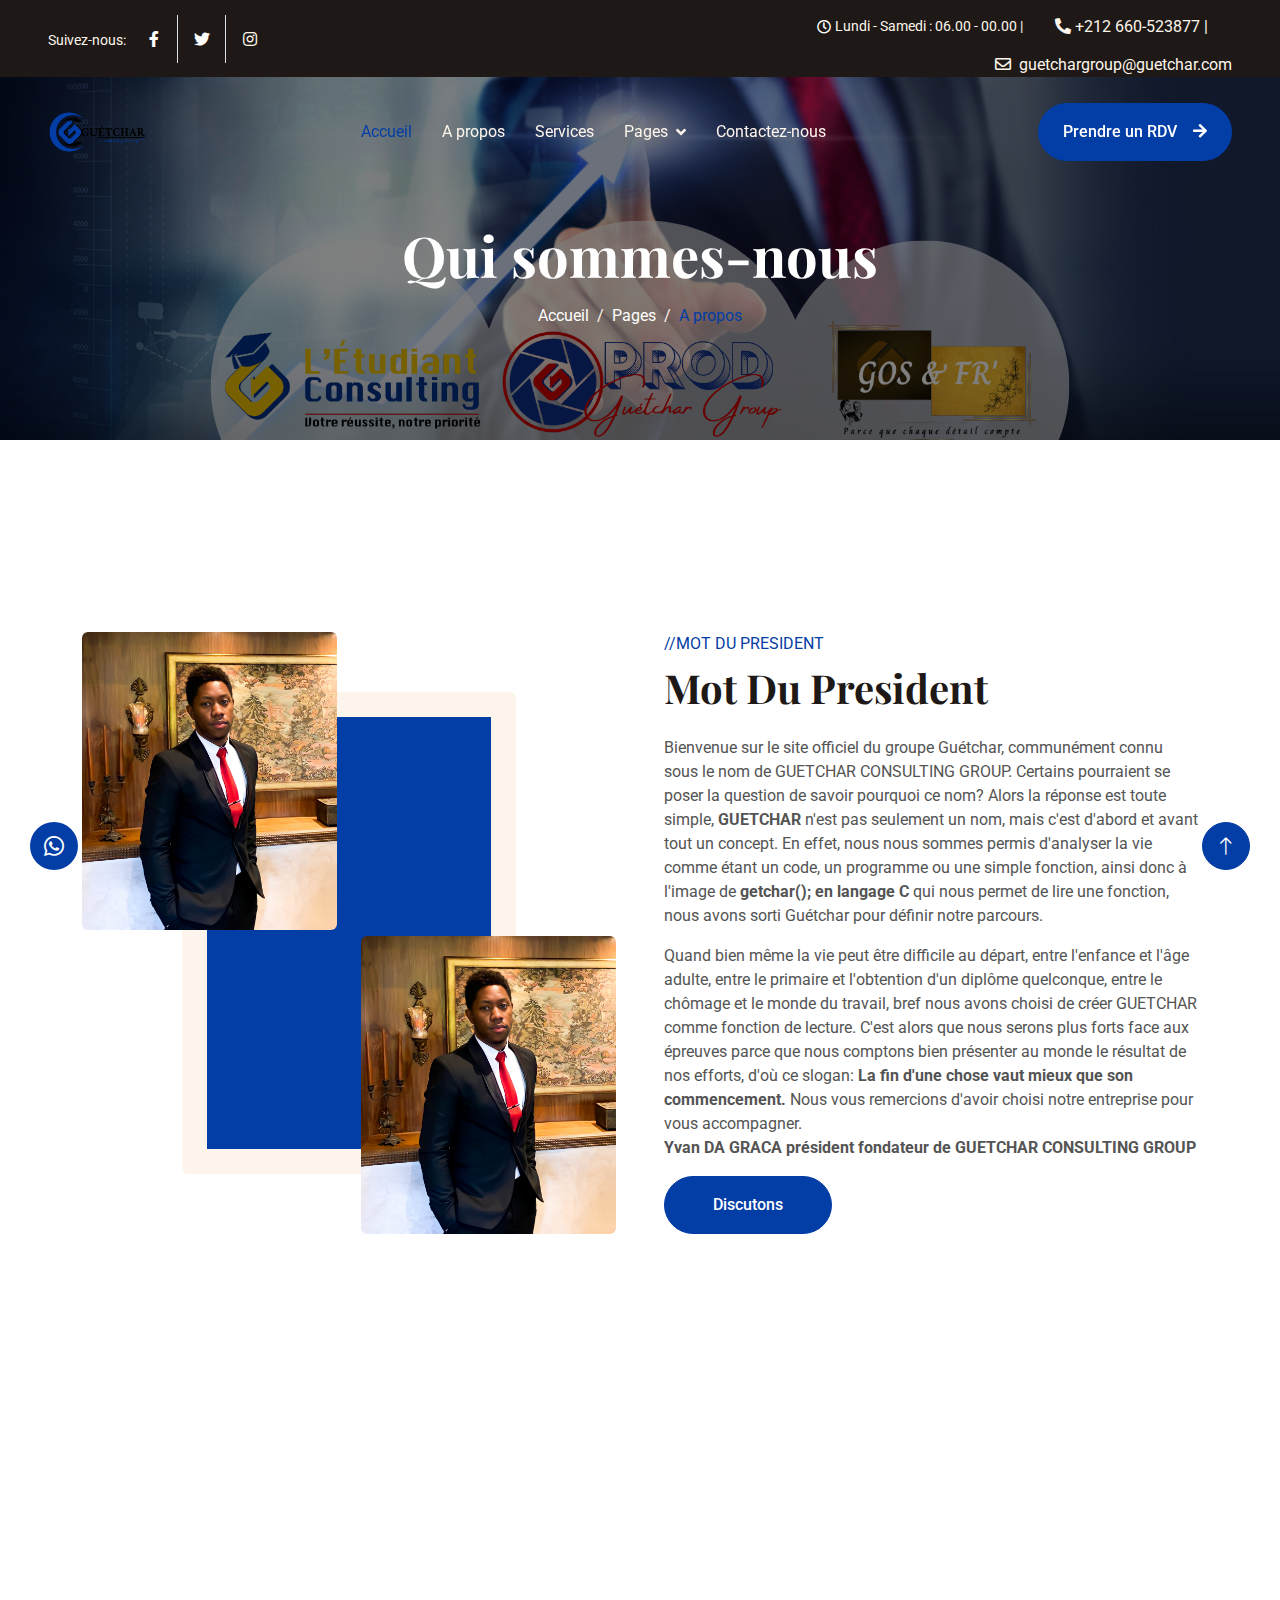
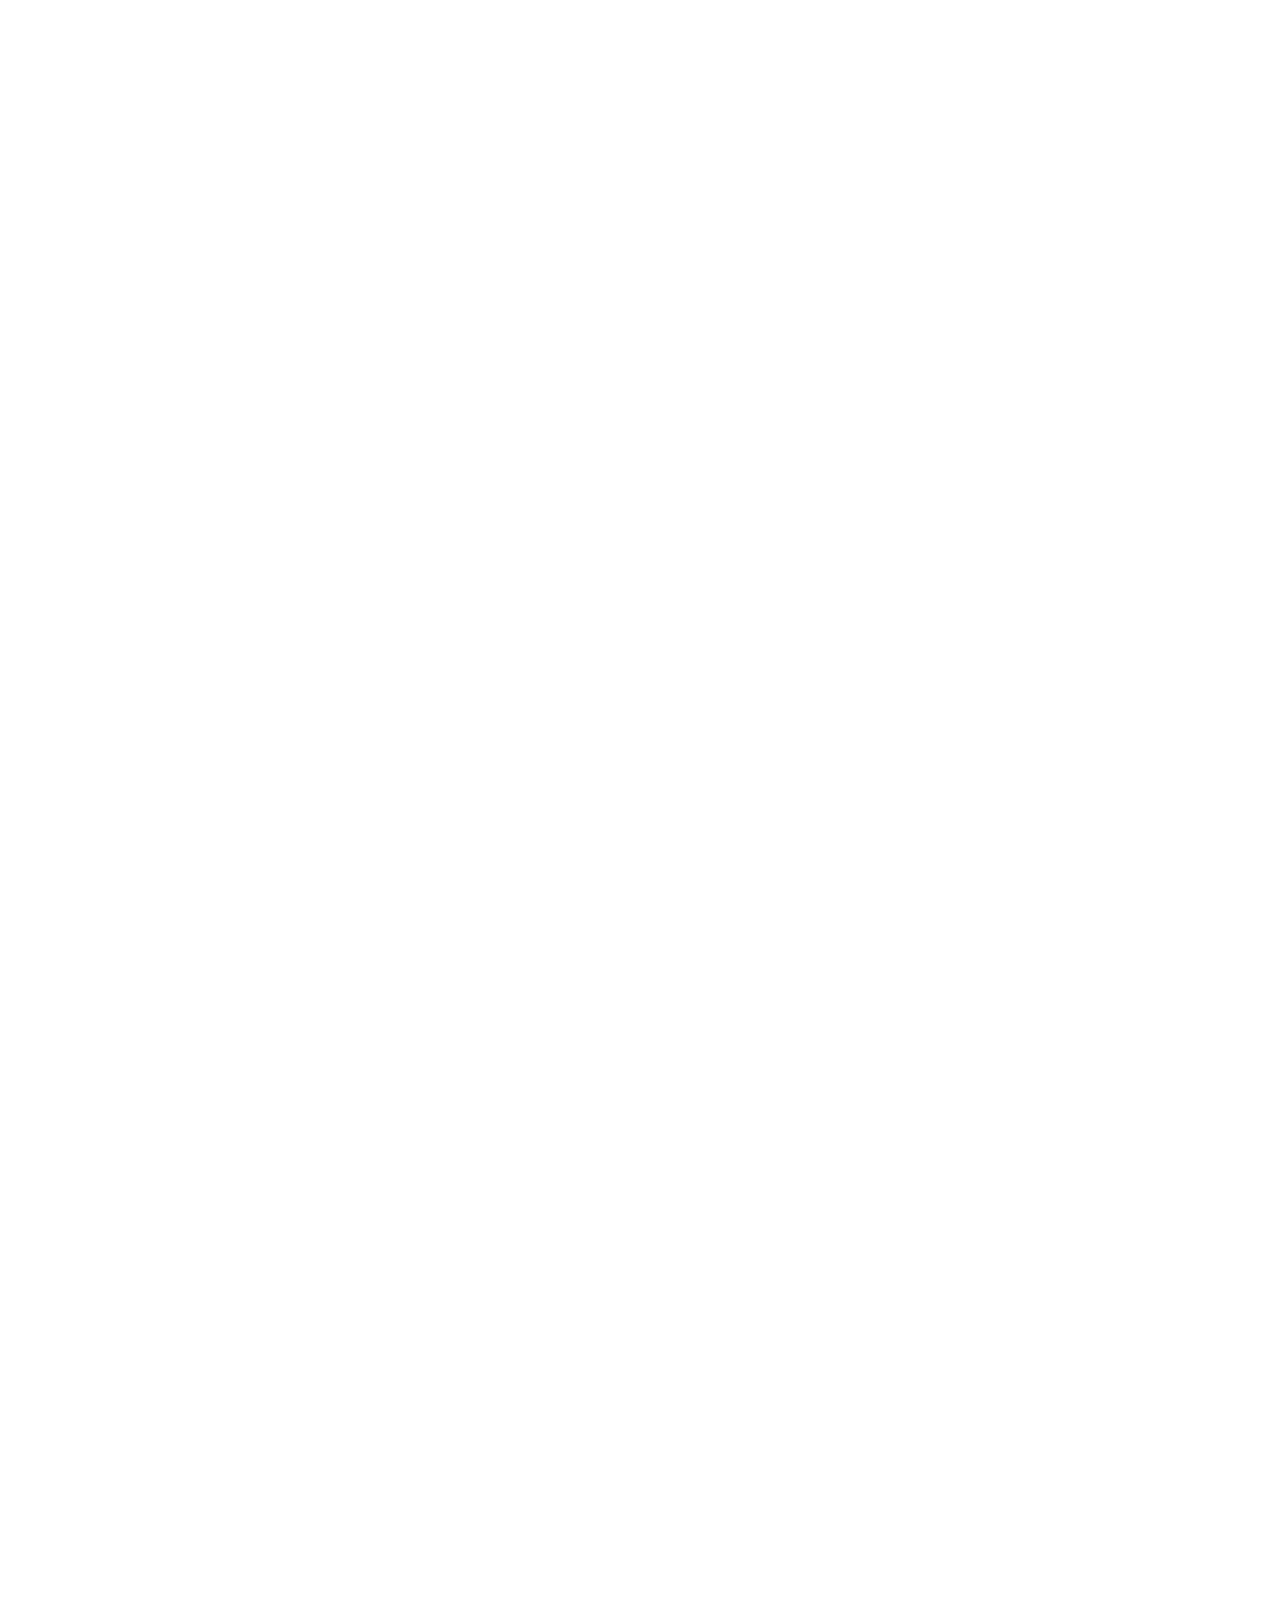
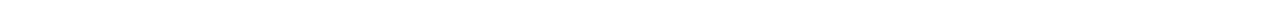
==== commit c245038d: "doneé" ====
--- a/about.html
+++ b/about.html
@@ -371,17 +371,16 @@
     <!-- Footer End -->
 
 
-
     <!-- Copyright Start -->
     <div class="container-fluid copyright text-light py-4 wow fadeIn" data-wow-delay="0.1s">
         <div class="container">
             <div class="row">
                 <div class="col-md-6 text-center text-md-start mb-3 mb-md-0">
-                    &copy; <a href="#">Guetchar.com</a>, All Right Reserved.
+                    &copy; <a href="#">Guetchar.com</a>, Tous les droits reservés.
                 </div>
                 <div class="col-md-6 text-center text-md-end">
 
-                    Designed By <a href="https://wa.me/212627694932">Sam</a>
+                    Designed By <a href="https://wa.me/21284893821">Sam</a>
 
                 </div>
             </div>
--- a/css/style.css
+++ b/css/style.css
@@ -269,7 +269,7 @@
 
 .page-header {
     margin-bottom: 6rem;
-    background: linear-gradient(rgba(0, 0, 0, .5), rgba(0, 0, 0, .5)), url('img/Banière\ Guétchar\ new\ .svg') center center no-repeat;
+    background: linear-gradient(rgba(0, 0, 0, .5), rgba(0, 0, 0, .5)), url('/img/Banière\ Guétchar\ new\ .svg') center center no-repeat;
     background-size: cover;
 }
 
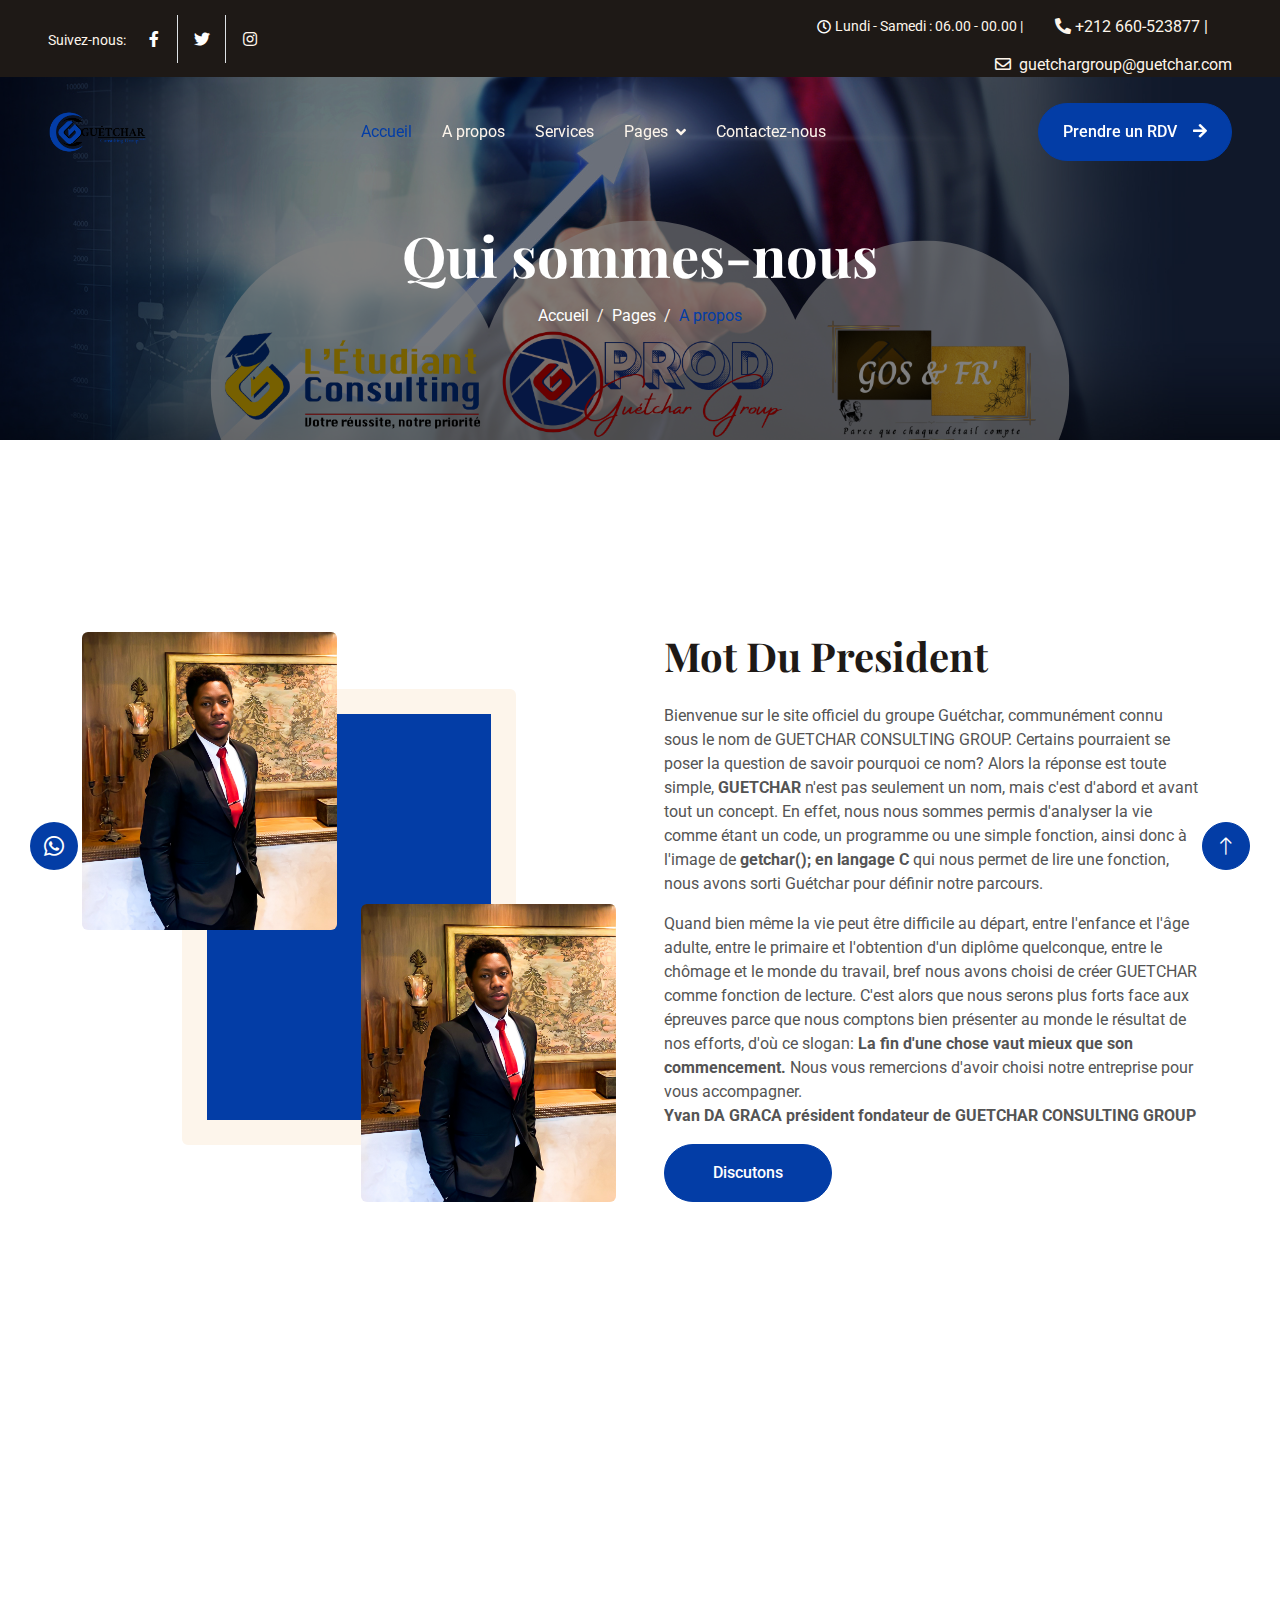
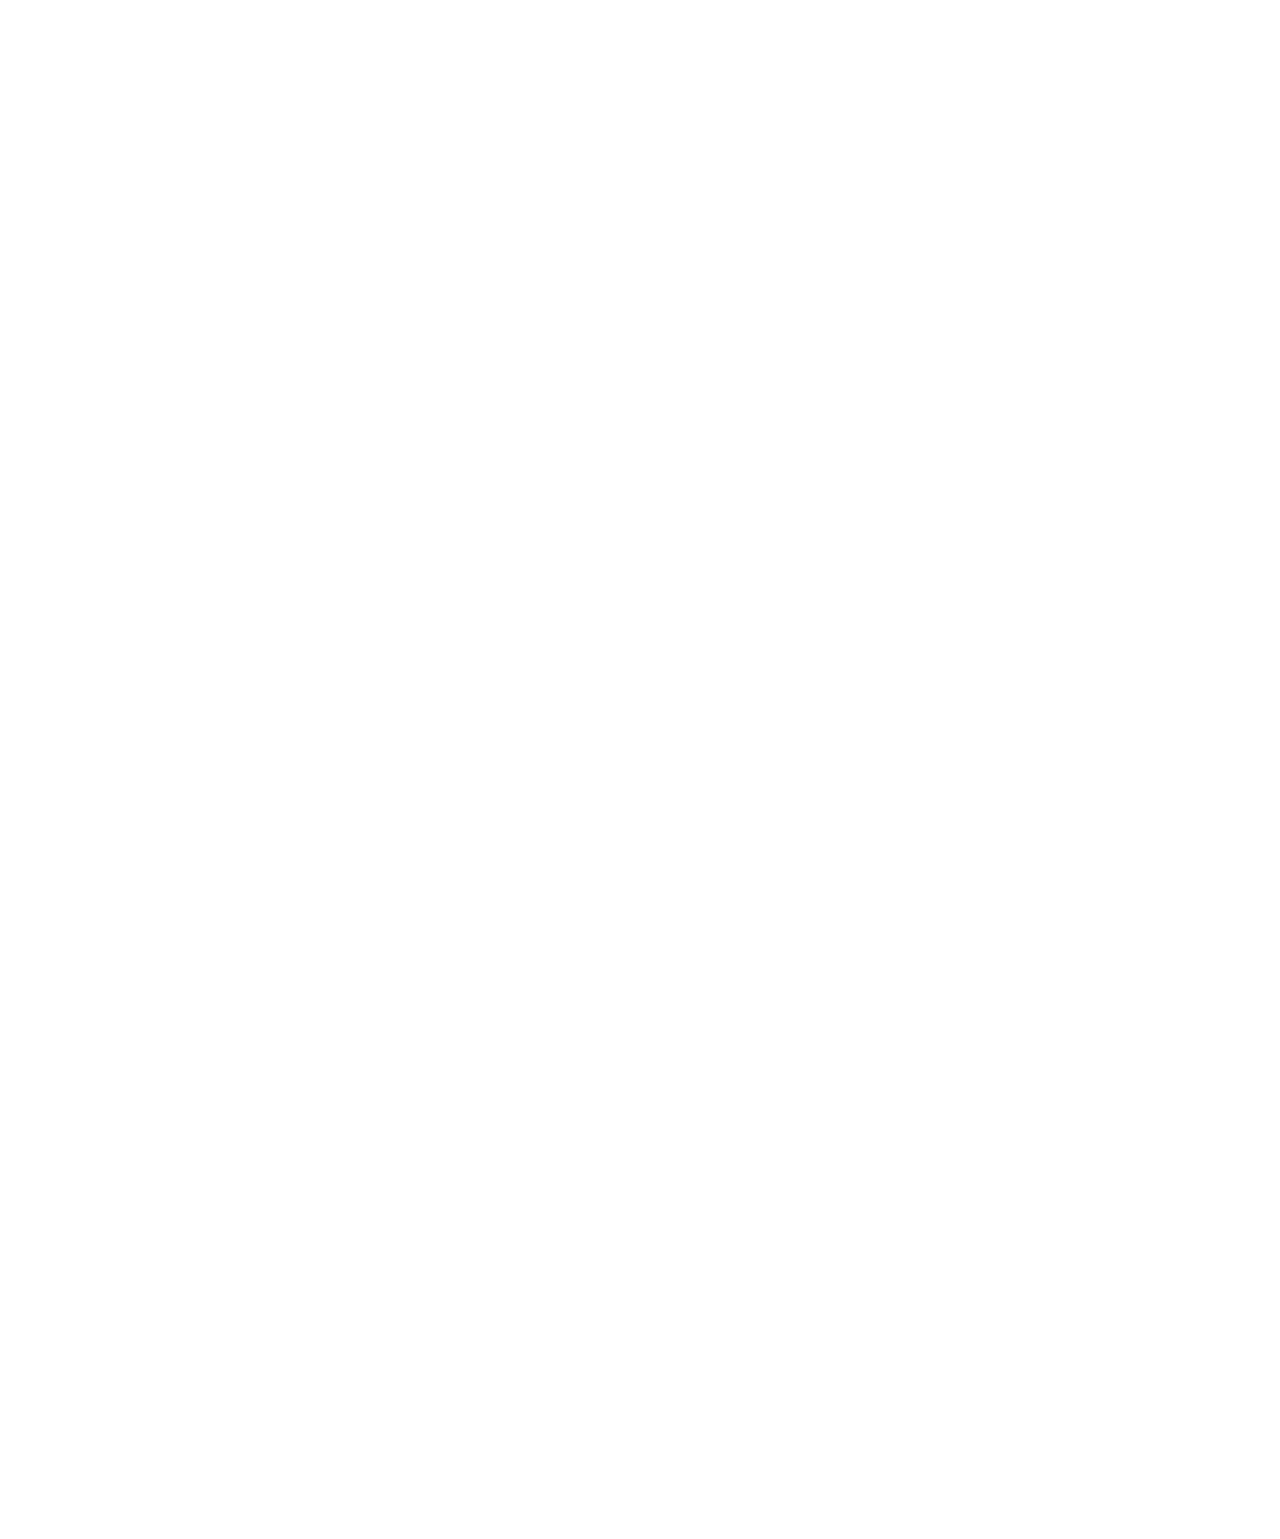
==== commit 22ed4ef6: "polishing" ====
--- a/about.html
+++ b/about.html
@@ -156,7 +156,7 @@
                 </div>
                 <div class="col-lg-6 wow fadeInUp " data-wow-delay="0.5s">
                     <div class="h-100">
-                        <p class="text-primary text-uppercase mb-2">//Mot Du President</p>
+
                         <h1 class="display-6 mb-4">Mot Du President</h1>
                         <p>
                             Bienvenue sur le site officiel du groupe Guétchar, communément connu sous le nom de GUETCHAR
@@ -201,7 +201,7 @@
 
                 <div class="col-lg-6 wow fadeInUp" data-wow-delay="0.5s">
                     <div class="h-100">
-                        <p class="text-primary text-uppercase mb-2">// Qui sommes-nous</p>
+
                         <h1 class="display-6 mb-4">Qui sommes-nous?</h1>
                         <p>
                             Le Groupe GUETCHAR est une société multi service. Avec une organisation rigoureuse et
@@ -239,7 +239,7 @@
     <div class="container-xxl py-6">
         <div class="container">
             <div class="text-center mx-auto mb-5 wow fadeInUp" data-wow-delay="0.1s" style="max-width: 500px;">
-                <p class="text-primary text-uppercase mb-2">// Notre Equipe</p>
+                <p class="text-primary text-uppercase mb-2"></p>
                 <h1 class="display-6 mb-4">We're Super Professional At Our Skills</h1>
             </div>
             <div class="row g-4">
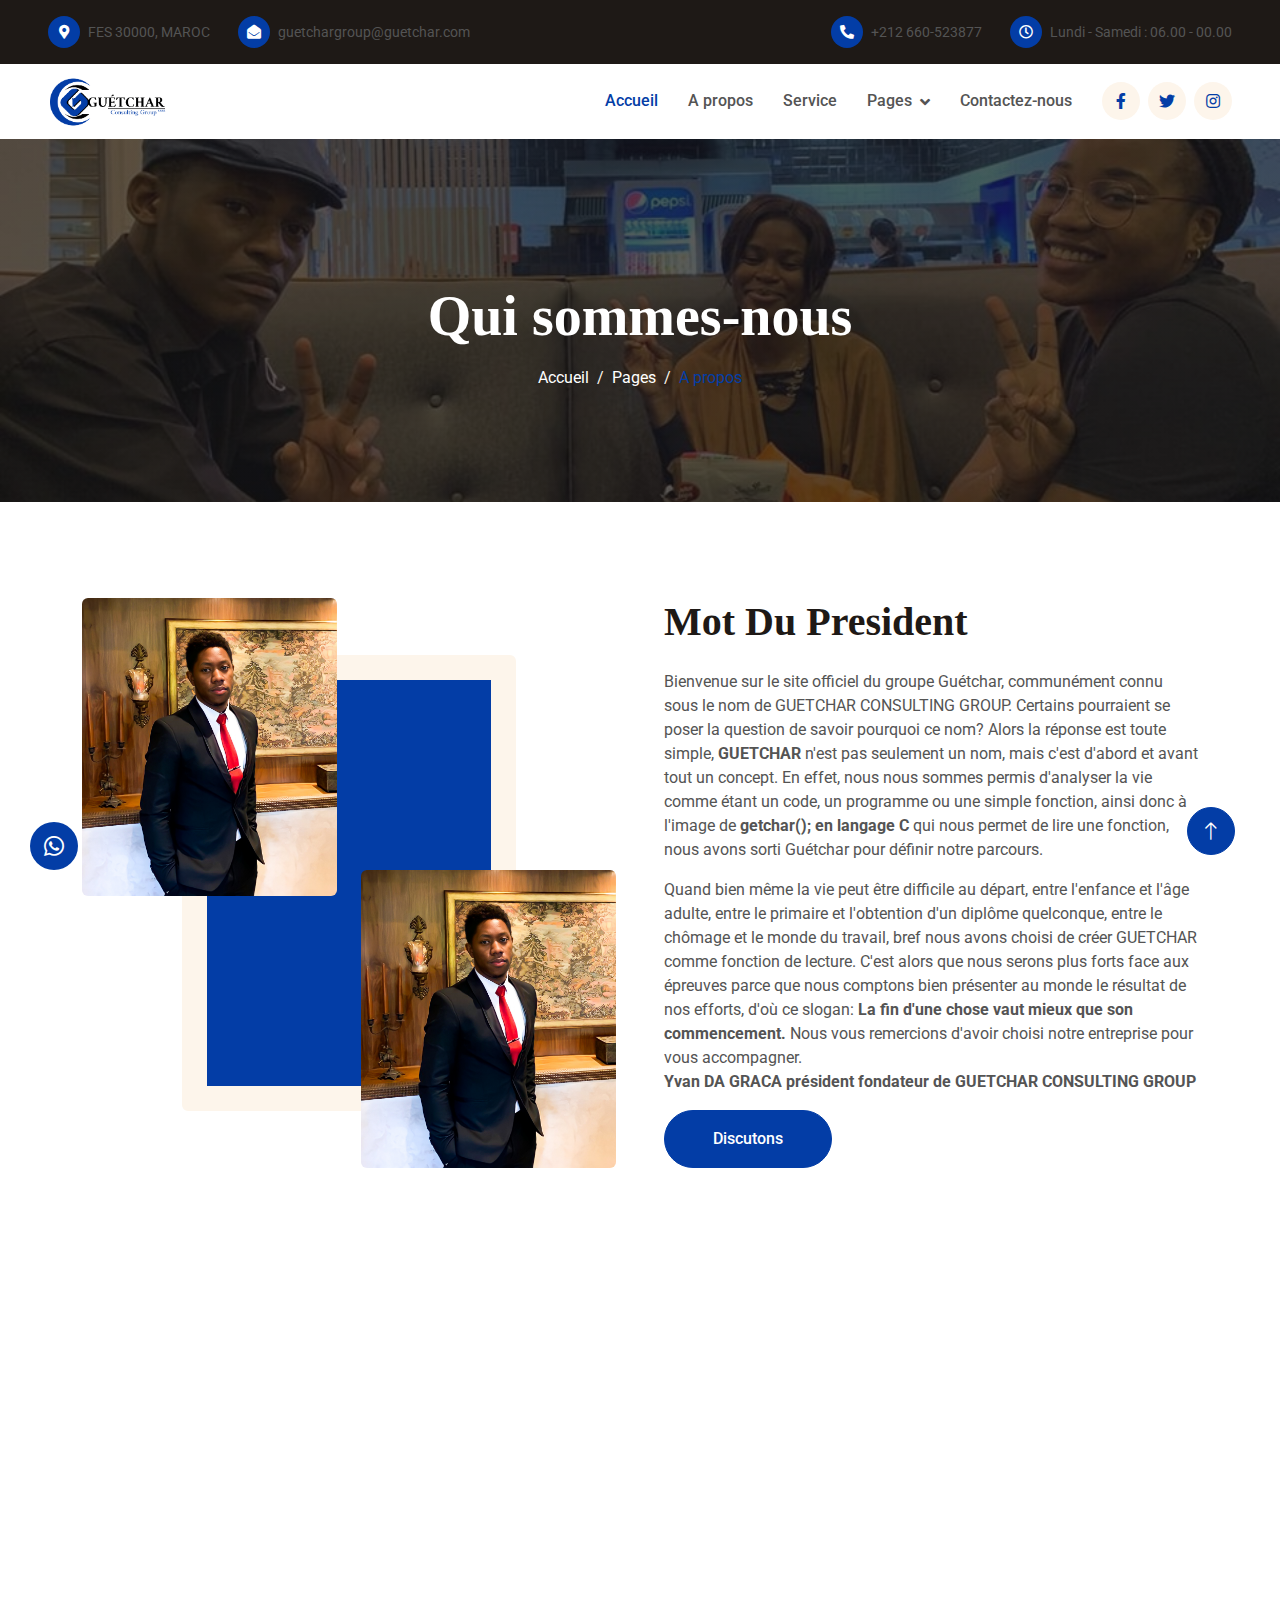
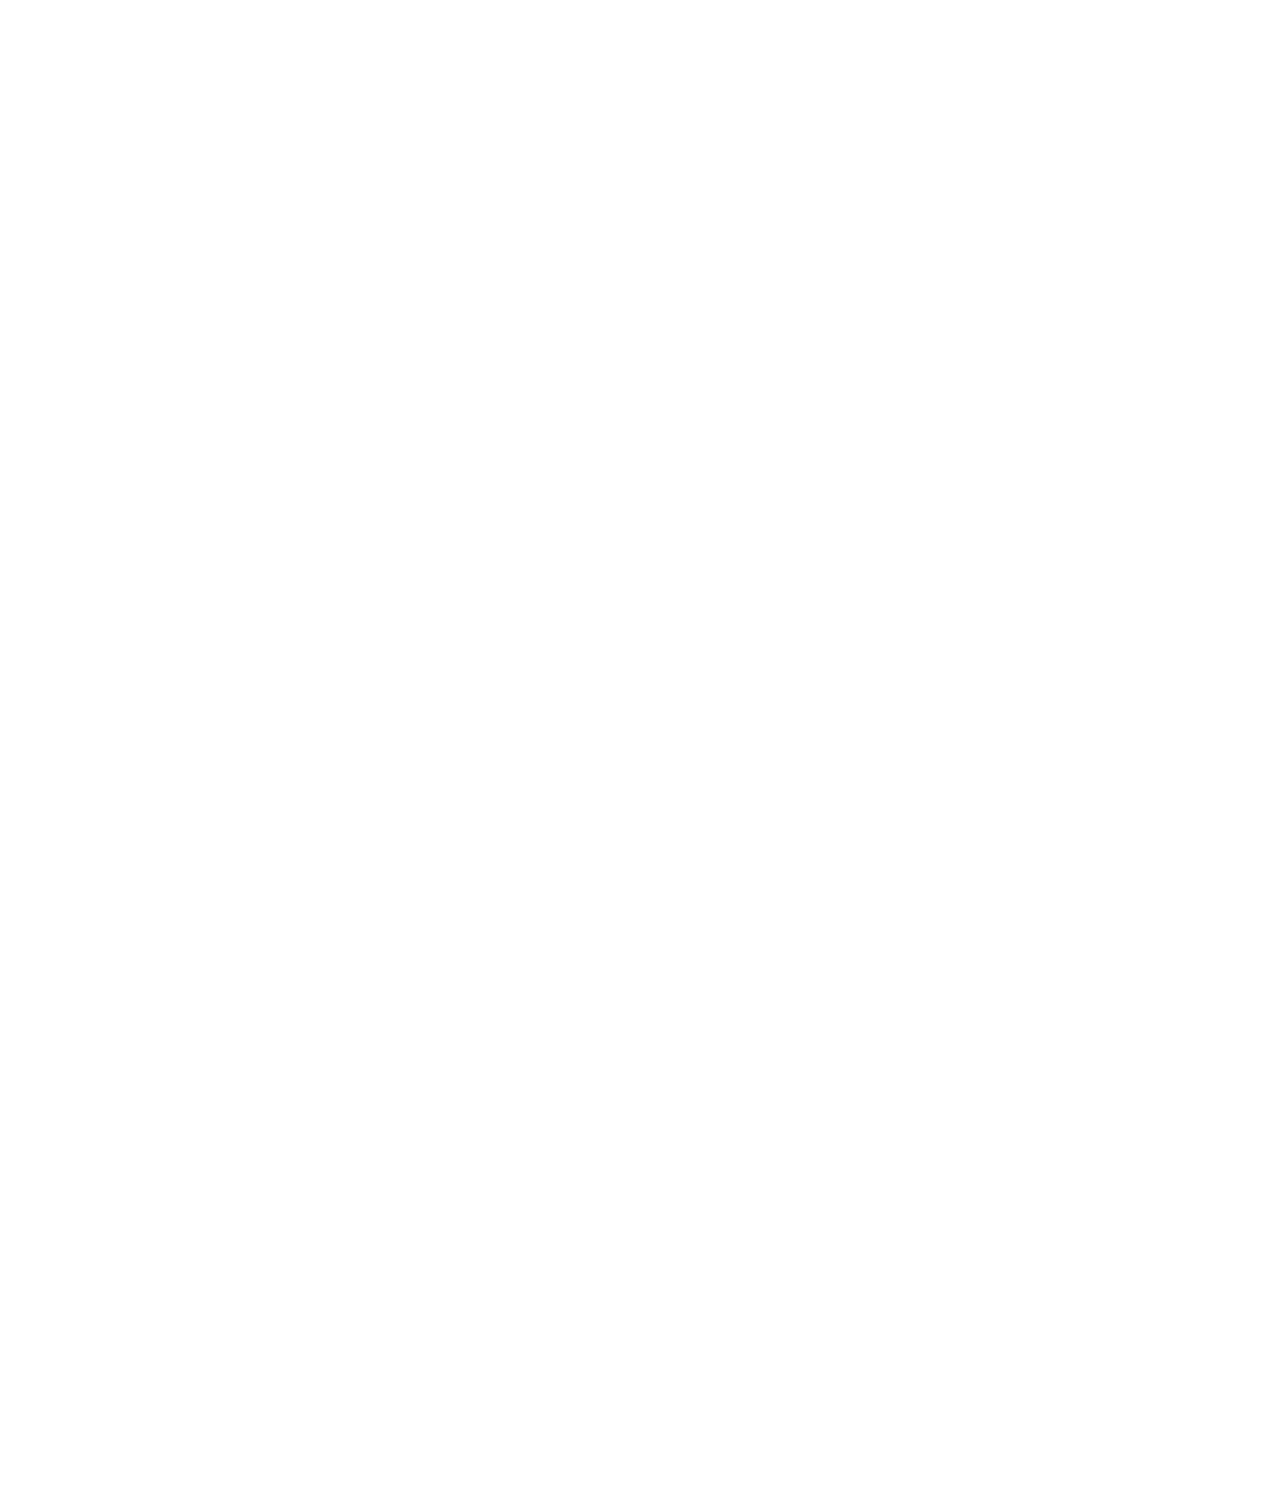
==== commit aed1783f: "new Architecture" ====
--- a/about.html
+++ b/about.html
@@ -7,7 +7,6 @@
     <meta content="width=device-width, initial-scale=1.0" name="viewport">
     <meta content="Guétchar Consulting Group" name="keywords">
     <meta content="Guétchar Consulting Group" name="description">
-
     <!-- Favicon -->
     <link href="img/favicon.png" rel="icon">
 
@@ -15,7 +14,7 @@
     <link rel="preconnect" href="https://fonts.googleapis.com">
     <link rel="preconnect" href="https://fonts.gstatic.com" crossorigin>
     <link
-        href="https://fonts.googleapis.com/css2?family=Roboto:wght@400;500&family=Playfair+Display:wght@600;700&display=swap"
+        href="https://fonts.googleapis.com/css2?family=Open+Sans:wght@400;500&family=Roboto:wght@500;700;900&display=swap"
         rel="stylesheet">
 
     <!-- Icon Font Stylesheet -->
@@ -25,16 +24,16 @@
     <!-- Libraries Stylesheet -->
     <link href="lib/animate/animate.min.css" rel="stylesheet">
     <link href="lib/owlcarousel/assets/owl.carousel.min.css" rel="stylesheet">
+    <link href="lib/lightbox/css/lightbox.min.css" rel="stylesheet">
 
     <!-- Customized Bootstrap Stylesheet -->
     <link href="css/bootstrap.min.css" rel="stylesheet">
 
     <!-- Template Stylesheet -->
-    <link href="css/style.css" rel="stylesheet">
+    <link href="css/styleup.css" rel="stylesheet">
 </head>
 
 <body>
-
     <!-- Spinner Start -->
     <div id="spinner"
         class="show bg-white position-fixed translate-middle w-100 vh-100 top-50 start-50 d-flex align-items-center justify-content-center">
@@ -44,34 +43,35 @@
 
 
     <!-- Topbar Start -->
-    <div class="container-fluid top-bar bg-secondary text-light px-0 wow fadeIn" data-wow-delay="0.1s">
-        <div class="row gx-0 align-items-center d-none d-lg-flex">
-
-            <div class="col-lg-5 px-5 text-start">
-                <small>Suivez-nous:</small>
-                <div class="h-100 d-inline-flex align-items-center">
-                    <a class="btn-lg-square text-white border-end rounded-0" href=""><i
-                            class="fab fa-facebook-f"></i></a>
-                    <a class="btn-lg-square text-white border-end rounded-0" href=""><i class="fab fa-twitter"></i></a>
-                    <a class="btn-lg-square text-light pe-0" href=""><i class="fab fa-instagram"></i></a>
-                </div>
-            </div>
-
-            <div class="col-lg-7 px-5 text-end">
+    <div class="container-fluid bg-dark px-5">
+        <div class="row gx-4 d-none d-lg-flex">
+            <div class="col-lg-6 text-start">
                 <div class="h-100 d-inline-flex align-items-center py-3 me-4">
-                    <small class="far fa-clock  me-1 text-white "></small>
-                    <small class="me-1">Lundi - Samedi : 06.00 - 00.00 |</small>
-                </div>
-
-                <div class="h-100 d-inline-flex align-items-center me-4">
-                    <a class="text-light text-decoration-none" href="tel:+212
-                    660-523877 "><i class="fa fa-phone-alt me-1"></i>+212
-                        660-523877 |</a>
-                </div>
-                <div class="h-100 d-inline-flex align-items-center">
-                    <a class="text-light text-decoration-none"
-                        href="mailto:guetchargroup@guetchar.com?subject =Demande d'info"><i
-                            class="far fa-envelope me-2"></i>guetchargroup@guetchar.com</a>
+                    <div class="btn-sm-square rounded-circle bg-primary me-2">
+                        <small class="fa fa-map-marker-alt text-white"></small>
+                    </div>
+                    <small>FES 30000, MAROC</small>
+                </div>
+                <div class="h-100 d-inline-flex align-items-center py-3">
+                    <div class="btn-sm-square rounded-circle bg-primary me-2">
+                        <small class="fa fa-envelope-open text-white"></small>
+                    </div>
+                    <small>guetchargroup@guetchar.com</small>
+                </div>
+            </div>
+            <div class="col-lg-6 text-end">
+                <div class="h-100 d-inline-flex align-items-center py-3 me-4">
+                    <div class="btn-sm-square rounded-circle bg-primary me-2">
+                        <small class="fa fa-phone-alt text-white"></small>
+                    </div>
+                    <small>+212
+                        660-523877</small>
+                </div>
+                <div class="h-100 d-inline-flex align-items-center py-3">
+                    <div class="btn-sm-square rounded-circle bg-primary me-2">
+                        <small class="far fa-clock text-white"></small>
+                    </div>
+                    <small>Lundi - Samedi : 06.00 - 00.00 </small>
                 </div>
             </div>
         </div>
@@ -80,47 +80,43 @@
 
 
     <!-- Navbar Start -->
-    <nav class="navbar navbar-expand-lg navbar-light fixed-top py-lg-0 px-lg-5 wow fadeIn" data-wow-delay="0.1s">
-        <a href="index.html" class="navbar-brand ms-4 ms-lg-0">
-            <img src="img/logo.png" alt="" width="100" height="100">
+    <nav class="navbar navbar-expand-lg bg-white navbar-light sticky-top p-0 px-4 px-lg-5">
+        <a href="index.html" class="navbar-brand d-flex align-items-center">
+            <img src="/img/logo.png" alt="" width="120" height="120">
         </a>
-        <button type="button" class="navbar-toggler me-4 navbar-toggler-dark" data-bs-toggle="collapse"
-            data-bs-target="#navbarCollapse">
-            <span class="navbar-toggler-icon  navbar-toggler-icon-dark">
-                <svg xmlns="http://www.w3.org/2000/svg" fill="none" viewBox="0 0 24 24" stroke-width="1.5"
-                    stroke="currentColor" class="w-6 h-6 text-white">
-                    <path stroke-linecap="round" stroke-linejoin="round"
-                        d="M3.75 6.75h16.5M3.75 12h16.5m-16.5 5.25h16.5" />
-                </svg>
-
-            </span>
+        <button type="button" class="navbar-toggler" data-bs-toggle="collapse" data-bs-target="#navbarCollapse">
+            <span class="navbar-toggler-icon"></span>
         </button>
         <div class="collapse navbar-collapse" id="navbarCollapse">
-            <div class="navbar-nav mx-auto p-4 p-lg-0">
+            <div class="navbar-nav ms-auto py-4 py-lg-0">
                 <a href="index.html" class="nav-item nav-link active">Accueil</a>
                 <a href="about.html" class="nav-item nav-link">A propos</a>
-                <a href="service.html" class="nav-item nav-link">Services</a>
+                <a href="service.html" class="nav-item nav-link">Service</a>
+
                 <div class="nav-item dropdown">
                     <a href="#" class="nav-link dropdown-toggle" data-bs-toggle="dropdown">Pages</a>
-                    <div class="dropdown-menu m-0">
+                    <div class="dropdown-menu rounded-0 rounded-bottom m-0">
+
                         <a href="team.html" class="dropdown-item">Notre Equipe</a>
-                        <a href="testimonial.html" class="dropdown-item">Temoignages</a>
+                        <a href="testimonial.html" class="dropdown-item">Témoignages</a>
+
                     </div>
                 </div>
                 <a href="contact.html" class="nav-item nav-link">Contactez-nous</a>
             </div>
-            <div class=" d-none d-lg-flex">
-                <div class="ps-3">
-                    <a href="" class="btn btn-primary py-3 px-lg-4 rounded-pill d-none d-lg-block">Prendre un RDV<i
-                            class="fa fa-arrow-right ms-3"></i></a>
-                </div>
+            <div class="h-100 d-lg-inline-flex align-items-center d-none">
+                <a class="btn btn-square rounded-circle bg-light text-primary me-2" href=""><i
+                        class="fab fa-facebook-f"></i></a>
+                <a class="btn btn-square rounded-circle bg-light text-primary me-2" href=""><i
+                        class="fab fa-twitter"></i></a>
+
+                <a class="btn btn-square rounded-circle bg-light text-primary me-0" href=""><i
+                        class="fab fa-instagram"></i></a>
             </div>
         </div>
     </nav>
     <!-- Navbar End -->
 
-    <a href="#" class="btn btn-lg btn-primary btn-lg-square rounded-circle  messagebtn "><i
-            class="bi bi-whatsapp"></i></a>
 
 
     <!-- Page Header Start -->
@@ -221,10 +217,10 @@
                 <div class="col-lg-6 wow fadeInUp" data-wow-delay="0.1s">
                     <div class="row img-twice position-relative h-100">
                         <div class="col-6">
-                            <img class="img-fluid rounded" src="img/about_poster.jpg" alt="">
+                            <img class="img-fluid rounded" src="img/carousel-1.jpg" alt="">
                         </div>
                         <div class="col-6 align-self-end">
-                            <img class="img-fluid rounded" src="img/about_poster.jpg" alt="">
+                            <img class="img-fluid rounded" src="img/Banière Guétchar .svg" alt="">
                         </div>
                     </div>
                 </div>
@@ -389,6 +385,11 @@
     <!-- Copyright End -->
 
 
+    <!-- Whatsapp Button -->
+    <a href="#" class="btn btn-lg btn-primary btn-lg-square rounded-circle  messagebtn "><i
+            class="bi bi-whatsapp"></i></a>
+
+
 
 
     <!-- Back to Top -->
--- a/css/styleup.css
+++ b/css/styleup.css
@@ -0,0 +1,527 @@
+/********** Template CSS **********/
+:root {
+    --primary: #033da6;
+    --secondary: #1E1916;;
+    --light: #FDF5EB;
+    --dark: #545454;
+}
+
+
+.fw-medium {
+    font-weight: 500 !important;
+}
+
+.fw-bold {
+    font-weight: 700 !important;
+}
+
+.fw-black {
+    font-weight: 900 !important;
+}
+
+
+.py-6 {
+    padding-top: 6rem;
+    padding-bottom: 6rem;
+}
+
+.my-6 {
+    margin-top: 6rem;
+    margin-bottom: 6rem;
+}
+
+
+.messagebtn {
+    position: fixed;
+    display: none;
+    left: 30px;
+    bottom: 30px;
+    z-index: 99;
+    background-color: #25D366;
+    border: #FDF5EB;
+}
+
+
+.back-to-top {
+    position: fixed;
+    display: none;
+    right: 45px;
+    bottom: 45px;
+    z-index: 99;
+}
+
+
+/*** Spinner ***/
+#spinner {
+    opacity: 0;
+    visibility: hidden;
+    transition: opacity .5s ease-out, visibility 0s linear .5s;
+    z-index: 99999;
+}
+
+#spinner.show {
+    transition: opacity .5s ease-out, visibility 0s linear 0s;
+    visibility: visible;
+    opacity: 1;
+}
+
+
+/*** Button ***/
+
+/*** Button ***/
+.btn {
+    font-weight: 500;
+    transition: .5s;
+}
+
+.btn.btn-primary {
+    color: #FFFFFF;
+}
+
+.btn-primary
+ {
+    color: #000;
+    background-color: #033da6;
+    border-color: #033da6;
+}
+
+.text-primary {
+    color: #033da6 !important;
+}
+
+
+.bg-primary {
+    background-color: #033da6 !important;
+}
+
+
+.btn-square {
+    width: 38px;
+    height: 38px;
+}
+
+.btn-sm-square {
+    width: 32px;
+    height: 32px;
+}
+
+.btn-lg-square {
+    width: 48px;
+    height: 48px;
+}
+
+.btn-square,
+.btn-sm-square,
+.btn-lg-square {
+    padding: 0;
+    display: flex;
+    align-items: center;
+    justify-content: center;
+    font-weight: normal;
+}
+
+
+/*** Navbar ***/
+.navbar.sticky-top {
+    top: -100px;
+    transition: .5s;
+}
+
+.navbar .navbar-brand {
+    height: 75px;
+}
+
+.navbar .navbar-nav .nav-link {
+    margin-right: 30px;
+    padding: 25px 0;
+    color: var(--dark);
+    font-weight: 500;
+    outline: none;
+}
+
+.navbar .navbar-nav .nav-link:hover,
+.navbar .navbar-nav .nav-link.active {
+    color: var(--primary);
+}
+
+.navbar .dropdown-toggle::after {
+    border: none;
+    content: "\f107";
+    font-family: "Font Awesome 5 Free";
+    font-weight: 900;
+    vertical-align: middle;
+    margin-left: 8px;
+}
+
+@media (max-width: 991.98px) {
+    .navbar .navbar-nav .nav-link  {
+        margin-right: 0;
+        padding: 10px 0;
+    }
+
+    .navbar .navbar-nav {
+        border-top: 1px solid #EEEEEE;
+    }
+}
+
+@media (min-width: 992px) {
+    .navbar .nav-item .dropdown-menu {
+        display: block;
+        border: none;
+        margin-top: 0;
+        top: 150%;
+        opacity: 0;
+        visibility: hidden;
+        transition: .5s;
+    }
+
+    .navbar .nav-item:hover .dropdown-menu {
+        top: 100%;
+        visibility: visible;
+        transition: .5s;
+        opacity: 1;
+    }
+}
+
+.navbar .btn:hover {
+    color: #FFFFFF !important;
+    background: var(--primary) !important;
+}
+
+
+/*** Header ***/
+.header-carousel .carousel-inner {
+    position: absolute;
+    width: 100%;
+    height: 100%;
+    top: 0;
+    left: 0;
+    display: flex;
+    align-items: center;
+    background: rgba(22, 22, 22, .7);
+}
+
+@media (max-width: 768px) {
+    .header-carousel .owl-carousel-item {
+        position: relative;
+        min-height: 500px;
+    }
+    
+    .header-carousel .owl-carousel-item img {
+        position: absolute;
+        width: 100%;
+        height: 100%;
+        object-fit: cover;
+    }
+
+    .header-carousel .owl-carousel-item h5,
+    .header-carousel .owl-carousel-item p {
+        font-size: 14px !important;
+        font-weight: 400 !important;
+    }
+
+    .header-carousel .owl-carousel-item h1 {
+        font-size: 30px;
+        font-weight: 600;
+    }
+}
+
+.header-carousel .owl-nav {
+    position: absolute;
+    width: 200px;
+    height: 45px;
+    bottom: 30px;
+    left: 50%;
+    transform: translateX(-50%);
+    display: flex;
+    justify-content: space-between;
+}
+
+.header-carousel .owl-nav .owl-prev,
+.header-carousel .owl-nav .owl-next {
+    width: 45px;
+    height: 45px;
+    display: flex;
+    align-items: center;
+    justify-content: center;
+    color: #FFFFFF;
+    background: transparent;
+    border: 1px solid #FFFFFF;
+    border-radius: 45px;
+    font-size: 22px;
+    transition: .5s;
+}
+
+.header-carousel .owl-nav .owl-prev:hover,
+.header-carousel .owl-nav .owl-next:hover {
+    background: var(--primary);
+    border-color: var(--primary);
+}
+
+.header-carousel .owl-dots {
+    position: absolute;
+    height: 45px;
+    bottom: 30px;
+    left: 50%;
+    transform: translateX(-50%);
+    display: flex;
+    align-items: center;
+    justify-content: center;
+}
+
+.header-carousel .owl-dot {
+    position: relative;
+    display: inline-block;
+    margin: 0 5px;
+    width: 15px;
+    height: 15px;
+    background: transparent;
+    border: 1px solid #FFFFFF;
+    border-radius: 15px;
+    transition: .5s;
+}
+
+.header-carousel .owl-dot::after {
+    position: absolute;
+    content: "";
+    width: 5px;
+    height: 5px;
+    top: 4px;
+    left: 4px;
+    background: #FFFFFF;
+    border-radius: 5px;
+}
+
+.header-carousel .owl-dot.active {
+    background: var(--primary);
+    border-color: var(--primary);
+}
+
+.page-header {
+    background: linear-gradient(rgba(22, 22, 22, .7), rgba(22, 22, 22, .7)), url(../img/carousel-1.jpg) center center no-repeat;
+    background-size: cover;
+}
+
+.breadcrumb-item + .breadcrumb-item::before {
+    color: var(--light);
+}
+
+
+/*** About ***/
+
+
+.img-twice::before {
+    position: absolute;
+    content: "";
+    width: 60%;
+    height: 80%;
+    top: 10%;
+    left: 20%;
+    background: var(--primary);
+    border: 25px solid var(--light);
+    border-radius: 6px;
+    z-index: -1;
+}
+@media (min-width: 992px) {
+    .container.about {
+        max-width: 100% !important;
+    }
+
+    .about-text  {
+        padding-right: calc(((100% - 960px) / 2) + .75rem);
+    }
+}
+
+@media (min-width: 1200px) {
+    .about-text  {
+        padding-right: calc(((100% - 1140px) / 2) + .75rem);
+    }
+}
+
+@media (min-width: 1400px) {
+    .about-text  {
+        padding-right: calc(((100% - 1320px) / 2) + .75rem);
+    }
+}
+
+
+
+/*** Product ***/
+.product-item {
+    transition: .5s;
+}
+
+.product-item:hover {
+    background: var(--primary) !important;
+}
+
+.product-item:hover * {
+    color: var(--light);
+}
+
+.product-item:hover .border-primary {
+    border-color: var(--light) !important;
+}
+
+.product-item .product-overlay {
+    position: absolute;
+    width: 100%;
+    height: 0;
+    top: 0;
+    left: 0;
+    display: flex;
+    align-items: center;
+    justify-content: center;
+    background: rgba(0, 0, 0, .5);
+    overflow: hidden;
+    opacity: 0;
+    transition: .5s;
+}
+
+.product-item:hover .product-overlay {
+    height: 100%;
+    opacity: 1;
+}
+
+
+/*** Team ***/
+.team-item .team-text {
+    position: relative;
+    height: 100px;
+    overflow: hidden;
+}
+
+.team-item .team-title {
+    position: absolute;
+    width: 100%;
+    height: 100%;
+    top: 0;
+    left: 0;
+    display: flex;
+    flex-direction: column;
+    align-items: center;
+    justify-content: center;
+    background: var(--light);
+    transition: .5s;
+}
+
+.team-item:hover .team-title {
+    top: -100px;
+}
+
+.team-item .team-social {
+    position: absolute;
+    width: 100%;
+    height: 100%;
+    top: 100px;
+    left: 0;
+    display: flex;
+    align-items: center;
+    justify-content: center;
+    background: var(--primary);
+    transition: .5s;
+}
+
+.team-item .team-social .btn {
+    margin: 0 3px;
+}
+
+.team-item:hover .team-social {
+    top: 0;
+}
+
+
+/*** Testimonial ***/
+.testimonial-carousel .owl-item .testimonial-item img {
+    width: 60px;
+    height: 60px;
+}
+
+.testimonial-carousel .owl-item .testimonial-item,
+.testimonial-carousel .owl-item .testimonial-item * {
+    transition: .5s;
+}
+
+.testimonial-carousel .owl-item.center .testimonial-item {
+    background: var(--primary) !important;
+}
+
+.testimonial-carousel .owl-item.center .testimonial-item * {
+    color: #FFFFFF !important;
+}
+
+.testimonial-carousel .owl-nav {
+    margin-top: 30px;
+    display: flex;
+    justify-content: center;
+}
+
+.testimonial-carousel .owl-nav .owl-prev,
+.testimonial-carousel .owl-nav .owl-next {
+    margin: 0 12px;
+    width: 50px;
+    height: 50px;
+    display: flex;
+    align-items: center;
+    justify-content: center;
+    border-radius: 50px;
+    font-size: 22px;
+    color: var(--light);
+    background: var(--primary);
+    transition: .5s;
+}
+
+.testimonial-carousel .owl-nav .owl-prev:hover,
+.testimonial-carousel .owl-nav .owl-next:hover {
+    color: var(--primary);
+    background: var(--dark);
+}
+
+
+/*** Footer ***/
+.footer .btn.btn-link {
+    display: block;
+    margin-bottom: 5px;
+    padding: 0;
+    text-align: left;
+    color: var(--light);
+    font-weight: normal;
+    text-transform: capitalize;
+    transition: .3s;
+}
+
+.footer .btn.btn-link::before {
+    position: relative;
+    content: "\f105";
+    font-family: "Font Awesome 5 Free";
+    font-weight: 900;
+    color: var(--light);
+    margin-right: 10px;
+}
+
+.footer .btn.btn-link:hover {
+    color: var(--primary);
+    letter-spacing: 1px;
+    box-shadow: none;
+}
+
+.copyright {
+    background: #111111;
+}
+
+.copyright a {
+    color: var(--primary);
+}
+
+.copyright a:hover {
+    color: var(--light);
+}
+
+/*.navbar-toggler.me-4 {
+    margin-right: 2rem !important;
+}*/
+
+.navbar-toggler {
+    background-color:var(--primary);
+  
+}
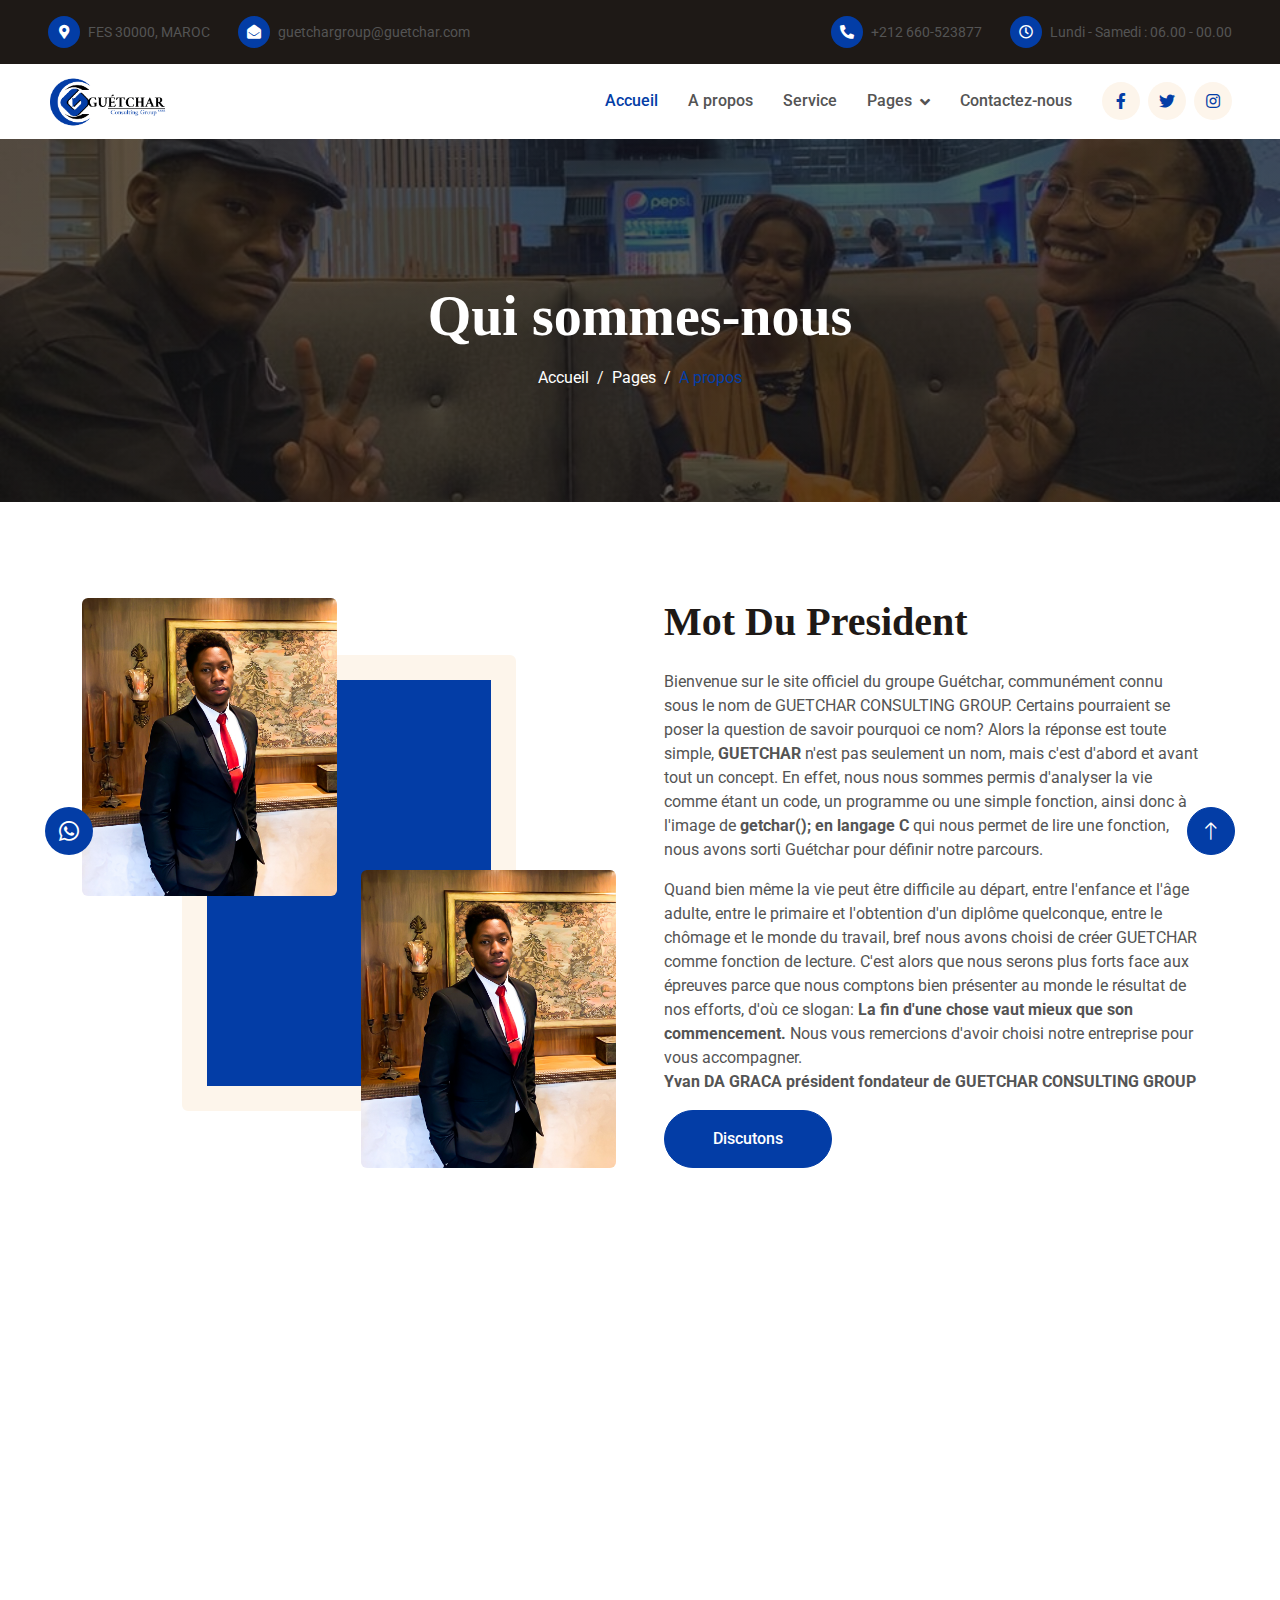
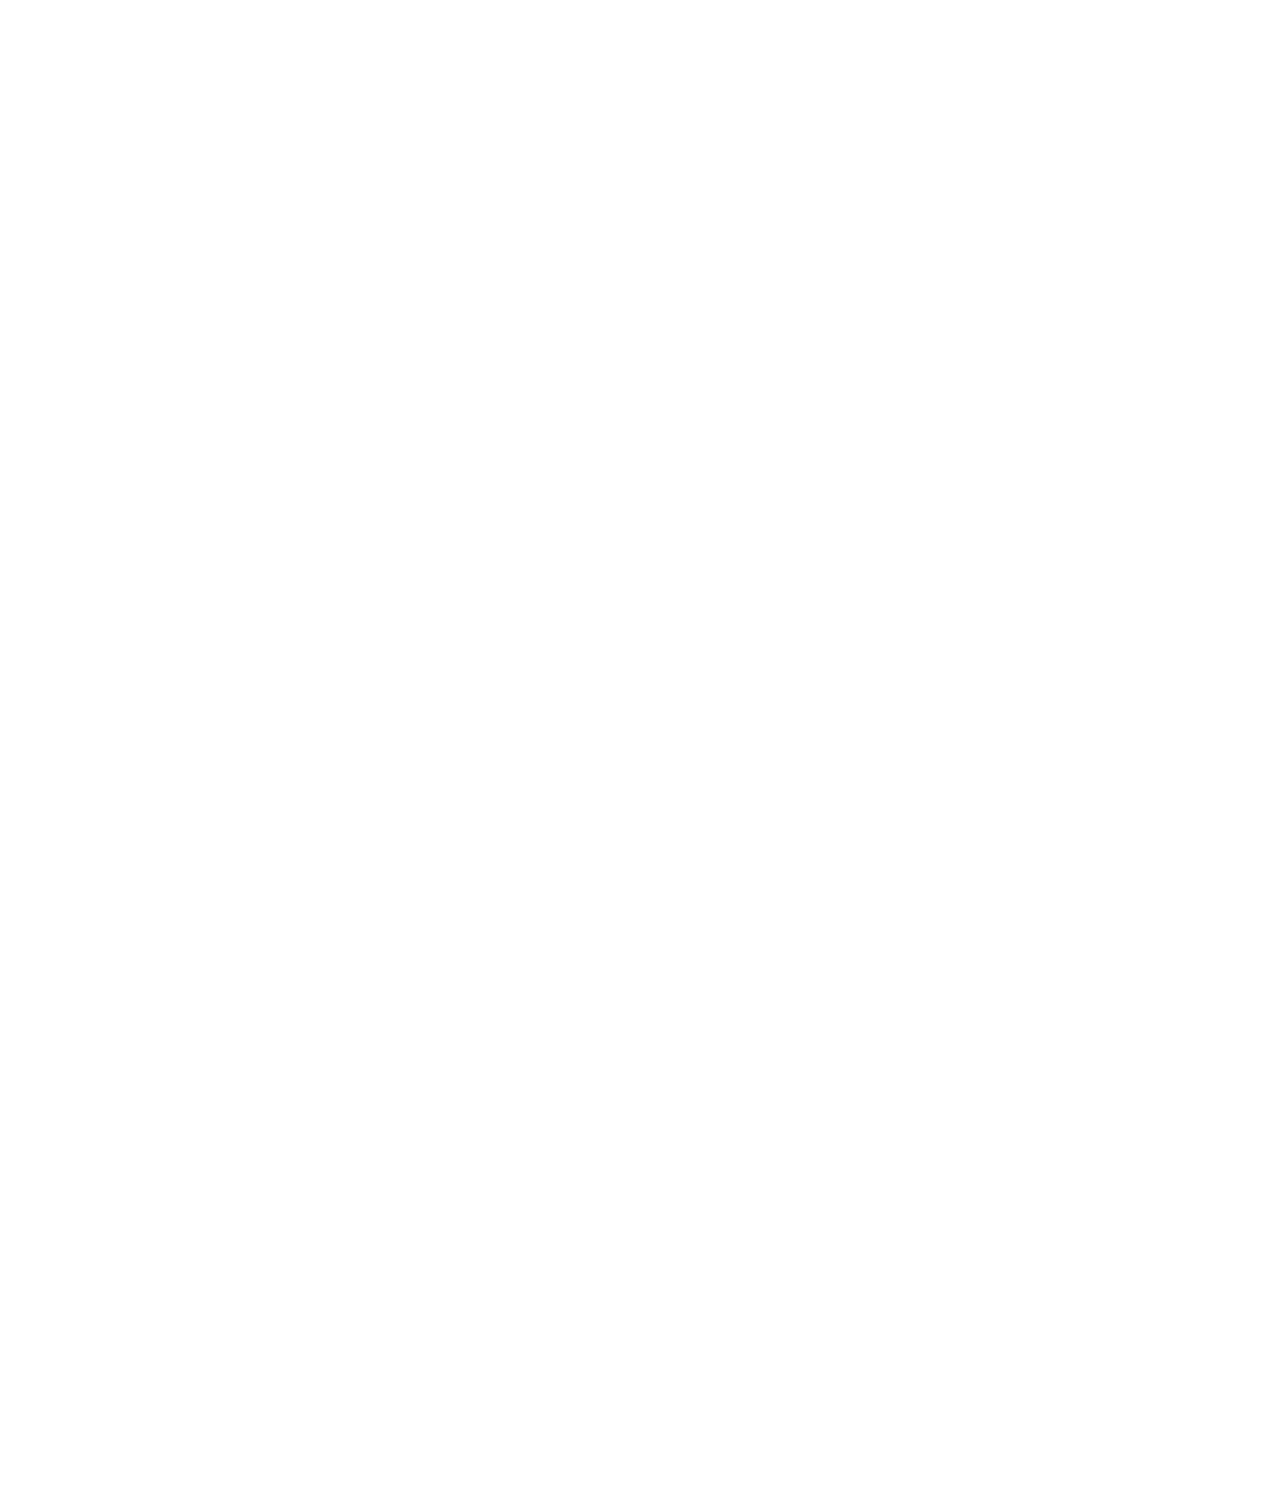
==== commit 250a92fd: "adjusting whatsapp button" ====
--- a/about.html
+++ b/about.html
@@ -82,7 +82,7 @@
     <!-- Navbar Start -->
     <nav class="navbar navbar-expand-lg bg-white navbar-light sticky-top p-0 px-4 px-lg-5">
         <a href="index.html" class="navbar-brand d-flex align-items-center">
-            <img src="/img/logo.png" alt="" width="120" height="120">
+            <img src="img/logo.png" alt="" width="120" height="120">
         </a>
         <button type="button" class="navbar-toggler" data-bs-toggle="collapse" data-bs-target="#navbarCollapse">
             <span class="navbar-toggler-icon"></span>
@@ -372,7 +372,8 @@
         <div class="container">
             <div class="row">
                 <div class="col-md-6 text-center text-md-start mb-3 mb-md-0">
-                    &copy; <a href="#">Guetchar.com</a>, Tous les droits reservés.
+                    &copy; <a href="#">Guetchar.com</a>. Tous les droits reservés.
+                    <script> document.write(new Date().getFullYear())</script>
                 </div>
                 <div class="col-md-6 text-center text-md-end">
 
--- a/css/styleup.css
+++ b/css/styleup.css
@@ -34,8 +34,8 @@
 .messagebtn {
     position: fixed;
     display: none;
-    left: 30px;
-    bottom: 30px;
+    left: 45px;
+    bottom: 45px;
     z-index: 99;
     background-color: #25D366;
     border: #FDF5EB;
